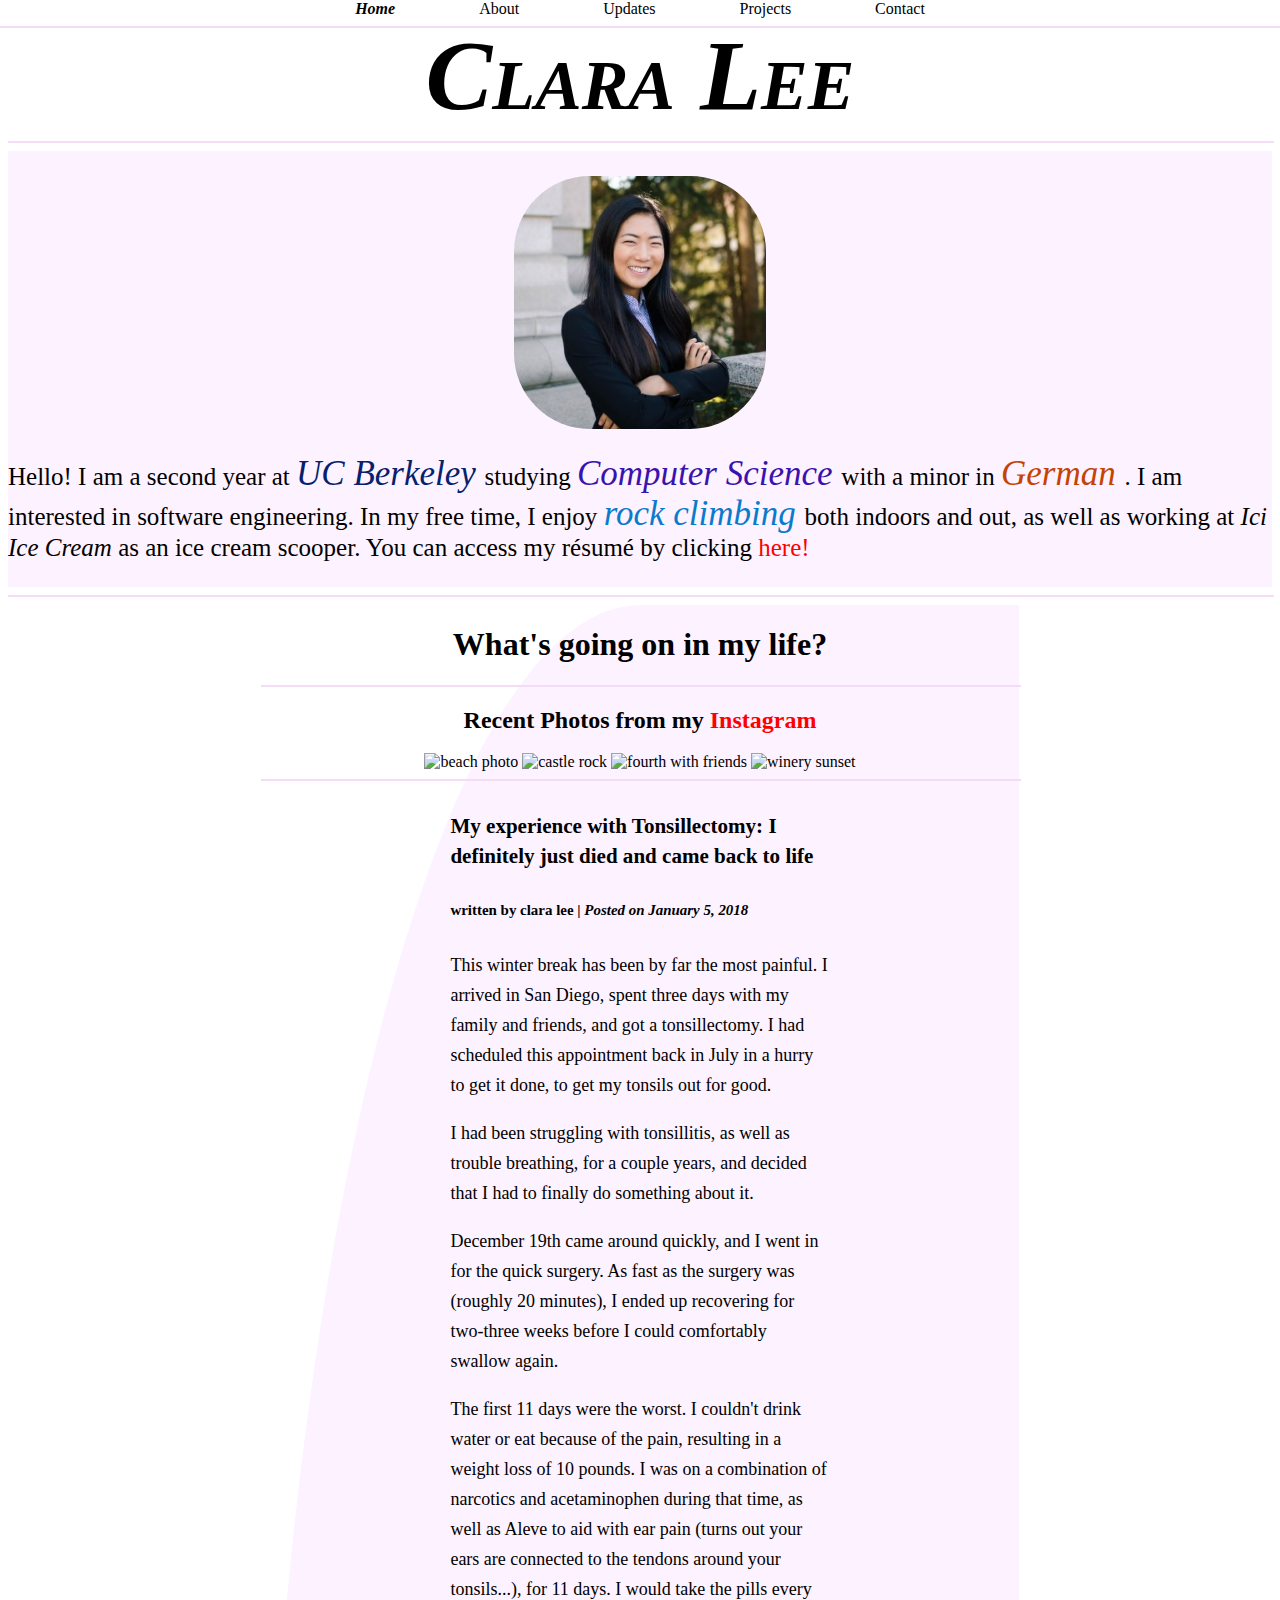
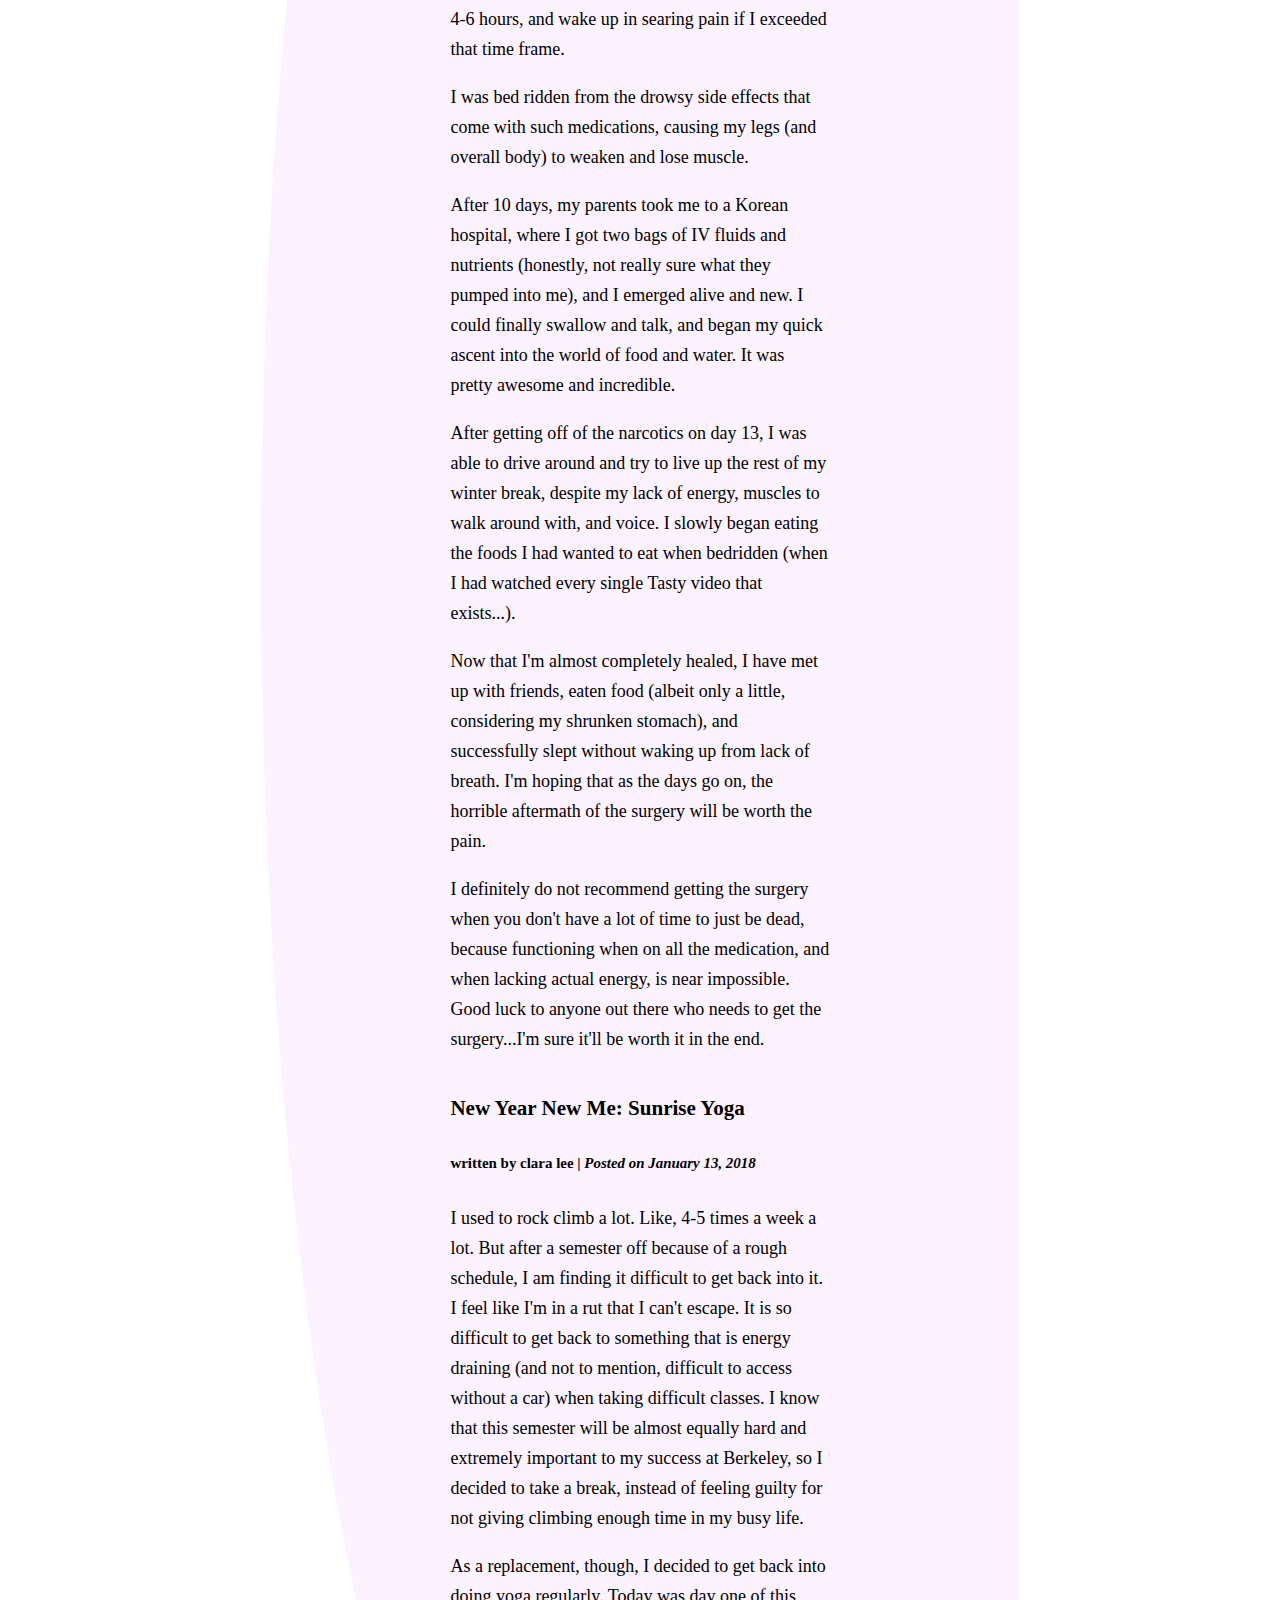
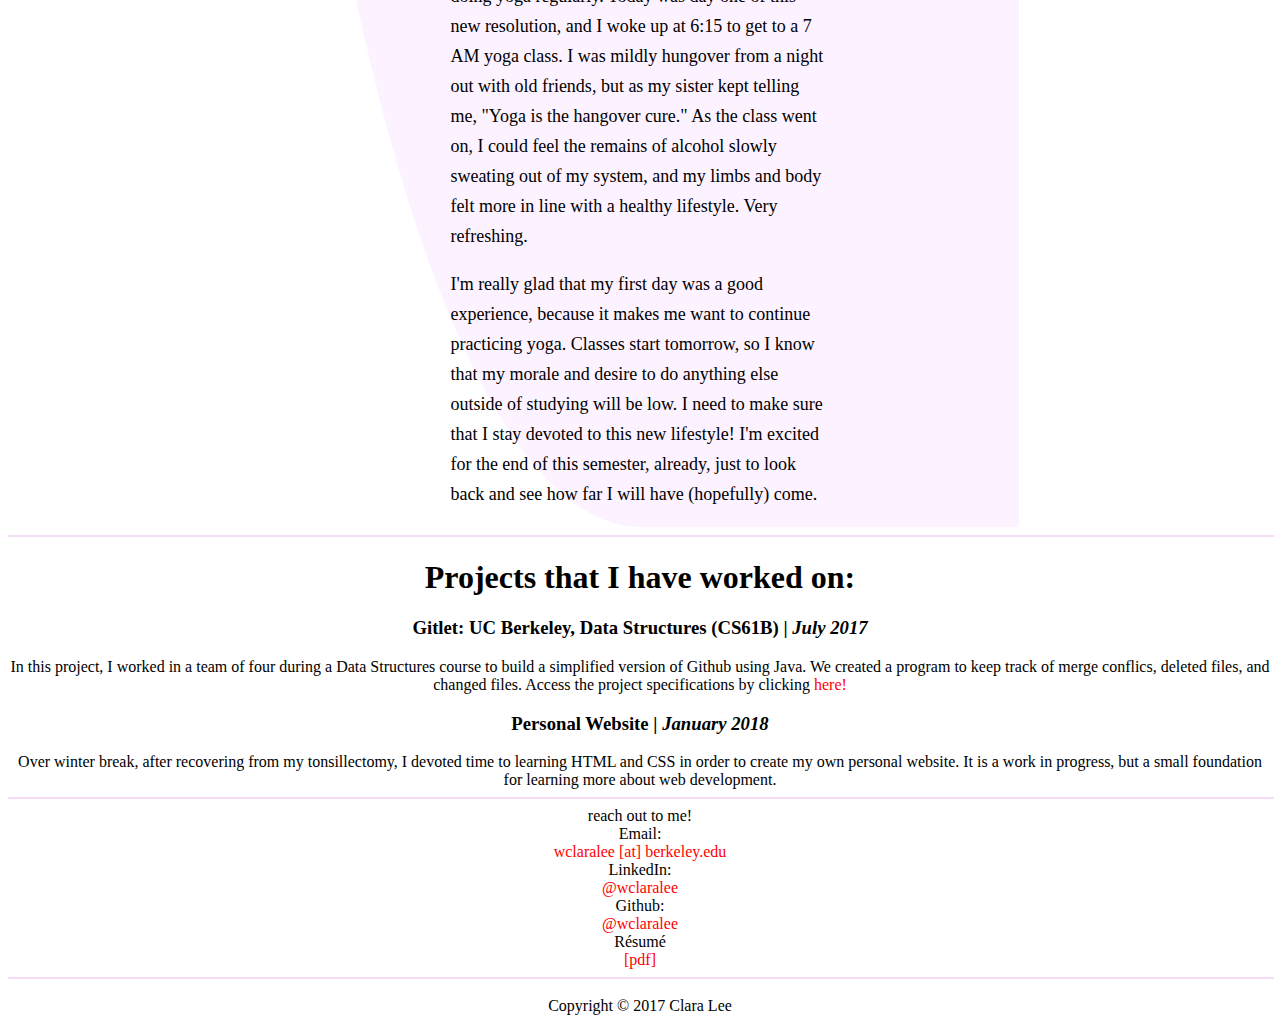
==== index.html @ 8a4df23f "yoga blog" ====
<!DOCTYPE html>
<html>
	<head>
		<title>clara?</title>
		<link rel ="stylesheet" type="text/css" href="styles.css"/>
	</head>	

	<body id="container">
			
			<div id="nav-tabs" class="nav-bar">
					<a class = "selected" href = "" >Home</a>
					<a href ="#about">About</a>
					<a href="#updates">Updates</a>
					<a href="#proj">Projects</a>
					<a href="#contact">Contact</a>
				<HR id="nav-align" WIDTH=100% color = #f4dcf7>
			</div>	
				

			

			<div id="header">
				<h1> Clara Lee </h1>
				
			</div>


			<HR width=100% color = #f4dcf7>

			
			<div id="content">

				<section id="about">
					<img src="img/headshot.jpg" id="headshot" width="170px" alt="headshot"/>

					<div id = "ab-txt">
						Hello! I am a second year at <em id="school"> UC Berkeley </em> studying <em id="major"> Computer Science </em> with a minor in <em id="german"> German </em>. I am interested in software engineering. In my free time, I enjoy <em id="rock-climb"> rock climbing </em> both indoors and out, as well as working at <i>Ici Ice Cream </i>as an ice cream scooper. You can access my r&eacute;sum&eacute; by clicking <a href="resume.pdf" id="resume" target="_blank">here!</a>
						
					</div>	

				</section>	
				<HR width=100% color = #f4dcf7>
				<section id="updates">
					<h1 id="title">
						What's going on in my life?
					</h1>
					<HR width=100% color = #f4dcf7>
					<div id="photos">
						<div id="photo_text">
							<h2>
								Recent Photos from my <a href="https://www.instagram.com/claritalalee/" id="ig_url">Instagram</a>
							</h2>
						</div>

						<img src="img/beach.png" class="indi_pics" alt="beach photo" />
						<img src="img/castle_self.jpg" class="indi_pics" alt="castle rock"/>
						<img src="img/fourth.png" class="indi_pics" alt="fourth with friends"/>
						
						<img src="img/winery.jpg" class="indi_pics" alt="winery sunset"/> 

					</div>
					<HR width=100% color = #f4dcf7>
					<div id="post-txt">

					<h3 id="head">My experience with Tonsillectomy: I definitely just died and came back to life</h3>
					<div id="post_info">
					<h5 id="author"> written by clara lee | <em id="date">Posted on January 5, 2018</em> </h5>
					</div>
					
					<p> This winter break has been by far the most painful. I arrived in San Diego, spent three days with my family and friends, and got a tonsillectomy. I had scheduled this appointment back in July in a hurry to get it done, to get my tonsils out for good. 
					</p>
					<p> I had been struggling with tonsillitis, as well as trouble breathing, for a couple years, and decided that I had to finally do something about it. 
					</p>
					<p> December 19th came around quickly, and I went in for the quick surgery. As fast as the surgery was (roughly 20 minutes), I ended up recovering for two-three weeks before I could comfortably swallow again. 
					</p>
					<p> The first 11 days were the worst. I couldn't drink water or eat because of the pain, resulting in a weight loss of 10 pounds. I was on a combination of narcotics and acetaminophen during that time, as well as Aleve to aid with ear pain (turns out your ears are connected to the tendons around your tonsils...), for 11 days. I would take the pills every 4-6 hours, and wake up in searing pain if I exceeded that time frame. 
					</p>
					<p> I was bed ridden from the drowsy side effects that come with such medications, causing my legs (and overall body) to weaken and lose muscle. </p>
					<p>After 10 days, my parents took me to a Korean hospital, where I got two bags of IV fluids and nutrients (honestly, not really sure what they pumped into me), and I emerged alive and new. I could finally swallow and talk, and began my quick ascent into the world of food and water. It was pretty awesome and incredible. 
					 </p>
					 <p> After getting off of the narcotics on day 13, I was able to drive around and try to live up the rest of my winter break, despite my lack of energy, muscles to walk around with, and voice. I slowly began eating the foods I had wanted to eat when bedridden (when I had watched every single Tasty video that exists...). 
					 </p>
					 <p> Now that I'm almost completely healed, I have met up with friends, eaten food (albeit only a little, considering my shrunken stomach), and successfully slept without waking up from lack of breath. I'm hoping that as the days go on, the horrible aftermath of the surgery will be worth the pain. 
					 </p>
					 <p> I definitely do not recommend getting the surgery when you don't have a lot of time to just be dead, because functioning when on all the medication, and when lacking actual energy, is near impossible. Good luck to anyone out there who needs to get the surgery...I'm sure it'll be worth it in the end.
					 </p> 
					</div>

					<div id="post-txt">

					<h3 id="head">New Year New Me: Sunrise Yoga</h3>
					<div id="post_info">
					<h5 id="author"> written by clara lee | <em id="date">Posted on January 13, 2018</em> </h5>
					</div>
					
					<p> I used to rock climb a lot. Like, 4-5 times a week a lot. But after a semester off because of a rough schedule, I am finding it difficult to get back into it. I feel like I'm in a rut that I can't escape. It is so difficult to get back to something that is energy draining (and not to mention, difficult to access without a car) when taking difficult classes. I know that this semester will be almost equally hard and extremely important to my success at Berkeley, so I decided to take a break, instead of feeling guilty for not giving climbing enough time in my busy life. </p>

					<p> As a replacement, though, I decided to get back into doing yoga regularly. Today was day one of this new resolution, and I woke up at 6:15 to  get to a 7 AM yoga class. I was mildly hungover from a night out with old friends, but as my sister kept telling me, "Yoga is the hangover cure." As the class went on, I could feel the remains of alcohol slowly sweating out of my system, and my limbs and body felt more in line with a healthy lifestyle. Very refreshing. </p>
					<p> I'm really glad that my first day was a good experience, because it makes me want to continue practicing yoga. Classes start tomorrow, so I know that my morale and desire to do anything else outside of studying will be low. I need to make sure that I stay devoted to this new lifestyle! I'm excited for the end of this semester, already, just to look back and see how far I will have (hopefully) come. </p>

					</div>
				</section>

				<HR width=100% color = #f4dcf7>

				<section id="proj">
					<h1 id="proj_title"> Projects that I have worked on:</h1>
					<div id="gitlet">
						<h3 class="proj_subtit"> Gitlet: UC Berkeley, Data Structures (CS61B) | <em id="date"> July 2017 </em></h3>
						<div id="proj_cont">
							<div id="git_txt">
								In this project, I worked in a team of four during a Data Structures course to build a simplified version of Github using Java. We created a program to keep track of merge conflics, deleted files, and changed files. Access the project specifications by clicking <a href="http://www.cs61bl.org/su17/materials/proj/proj2/proj2.html" id="git_link" target="_blank" >here!</a>
							</div>
						</div>
					</div>
					<div id="website">
						<h3 class="proj_subtit"> Personal Website | <em id="date"> January 2018 </em></h3>
						<div id="web_proj">
							Over winter break, after recovering from my tonsillectomy, I devoted time to learning HTML and CSS in order to create my own personal website. It is a work in progress, but a small foundation for learning more about web development. 
						</div>
					</div>
					
					
					
				</section>

			</div>
			<HR width=100% color = #f4dcf7>
			<section id="contact">
			<div id="contact-info">		
					<div id="main_contact"> reach out to me! </div>
					
					<div class="con_title"> Email: </div>
						<div class="con_det">
							<a href="mailto:wclaralee@berkeley.edu" target="_blank">wclaralee [at] berkeley.edu</a>
						</div>
					<div class="con_title"> LinkedIn: </div>
						<div class="con_det">
							<a href="https://www.linkedin.com/in/wclaralee/" target="_blank"> @wclaralee</a>
						</div>
					<div class="con_title"> Github: </div>
						<div class="con_det">
							<a href="https://github.com/wclaralee" target="_blank"> @wclaralee</a>
						</div>
					<div class="con_title"> R&eacute;sum&eacute;</div>
						<div class="con_det">
							<a href="resume.pdf" target="_blank">[pdf]</a>
						</div>


				
				
			</div>
		</section>
			<HR width=100% color = #f4dcf7>
			<div id="footer">
				Copyright &copy; 2017 Clara Lee
			</div>

		
	</body>
		
</html>
---- styles.css ----
body {
	text-align: center;
	background-color: white;
	font-family: Optima;
}

a {
	text-decoration: none;
	color: red;
}


/* /\/\/\/\/\ SLICES /\/\/\/\/\ */
.slices {
	width: 100;
	height: 100;
	border-top: solid 50px;
	border-right: solid 0px transparent;
}
 #slice-one {
 	border-top-color: #33639D;
	background: #f9f3ec;
 }
/* /\/\/\/\/\ NAVIGATION BAR /\/\/\/\/\ */
#nav-tabs a{
	float: center;
    color: black;
    text-align: center;
   	padding: 0px 40px;
  	word-wrap: normal;
  	display: inline-block;
}

.nav-bar {
	text-align: center;
	position: fixed;
	background-color: white;
	left: 0;
    top: 0;
    width: 100%;
}
#nav-tabs .selected {
	font-style: oblique;
	font-weight: bold;

}

#nav-tabs a:hover {
    background-color: white;
    color: #0363b7;
    transition: 0.5s;
}
#nav-align {
	float:left;
}

/* /\/\/\/\/\/\/\/\/\/\/\/\/\/\/\/\/\/\/\/\/\ */



/* /\/\/\/\/\/\ HEADER /\/\/\/\/\/\/\ */
#header h1 {
	margin: 0;
	font-size: 100px;
	font-variant: small-caps;
	font-style: italic;
}

#header {
	font-family: Optima;
	
	/*background-color: white;*/
	color: black;
	padding-top: 10px;
	padding-bottom: 0px;
	text-align: center;
} 
/* /\/\/\/\/\/\/\/\/\/\/\/\/\/\/\/\/\/\/\/\/\ */


/* /\/\/\/\/\/\/ ABOUT /\/\/\/\/\/\/\/\//\/\/\/\*/
#about{
	background-color: #fdf2ff;
	width: 100%;
	display: inline-block;
	/*border-bottom-right-radius: 0%;
	border-top-right-radius: 50%;*/
}
#headshot {
	width: 20%;
	display: inline-block;
	border-radius: 30%;
	vertical-align: middle;
	margin: 25px 50px;
	word-wrap: normal;
}

#ab-txt {
	font-size: 25px;
	display: inline-block;
	vertical-align: right;
	width: 100%;
	font-family: Optima;
	text-align: left;
	padding-top: 0px;
	padding-bottom: 25px;
}

#ab-txt em{
	font-size: 35px;
}

#school {
	color:#071f6d;
}

#major{
	color: #3913ad;
}
#german {
	color: #c44403;
}
#rock-climb{
	color: #0a7bcc;
}
/* /\/\/\/\/\/\/\/\/\/\/\/\/\/\/\/\/\/\/\/\/\/\/\*/


/* Most Recent Posts */
#updates {
	background-color: #fdf2ff;
	width: 60%;
	display: inline-block;
	border-bottom-left-radius: 50%;
	border-top-left-radius: 50%;

}
#castle {
	
	display: inline-block;
	border-radius: 20%;
	vertical-align: center;
	
	word-wrap: normal;
}
#post-txt {
	font-size: 18px;
	line-height: 30px;
	display: inline-block;
	vertical-align: middle;
	text-align: left;
	width: 50%;
	border-bottom-left-radius: 50%;
}
#post-txt h2 {
	margin-top: 30px;

	float: right;
	text-align: right;
	border-top-left-radius: 50%;
}
/* /\/\/\/\/\/\/\/\/\/\/\/\/\/\/\/\/\/\/\*/






/* /\/\/\/\/\ FOOTER /\/\/\/\/\/\*/

#footer {
	padding: 10px;
	clear: both;
}
#footer h4{
	text-align: center;

}
#footer h5 {
	text-align: right;
}

/* /\/\/\/\/\/\/\/\/\/\/\/\/\/\/\/\*/
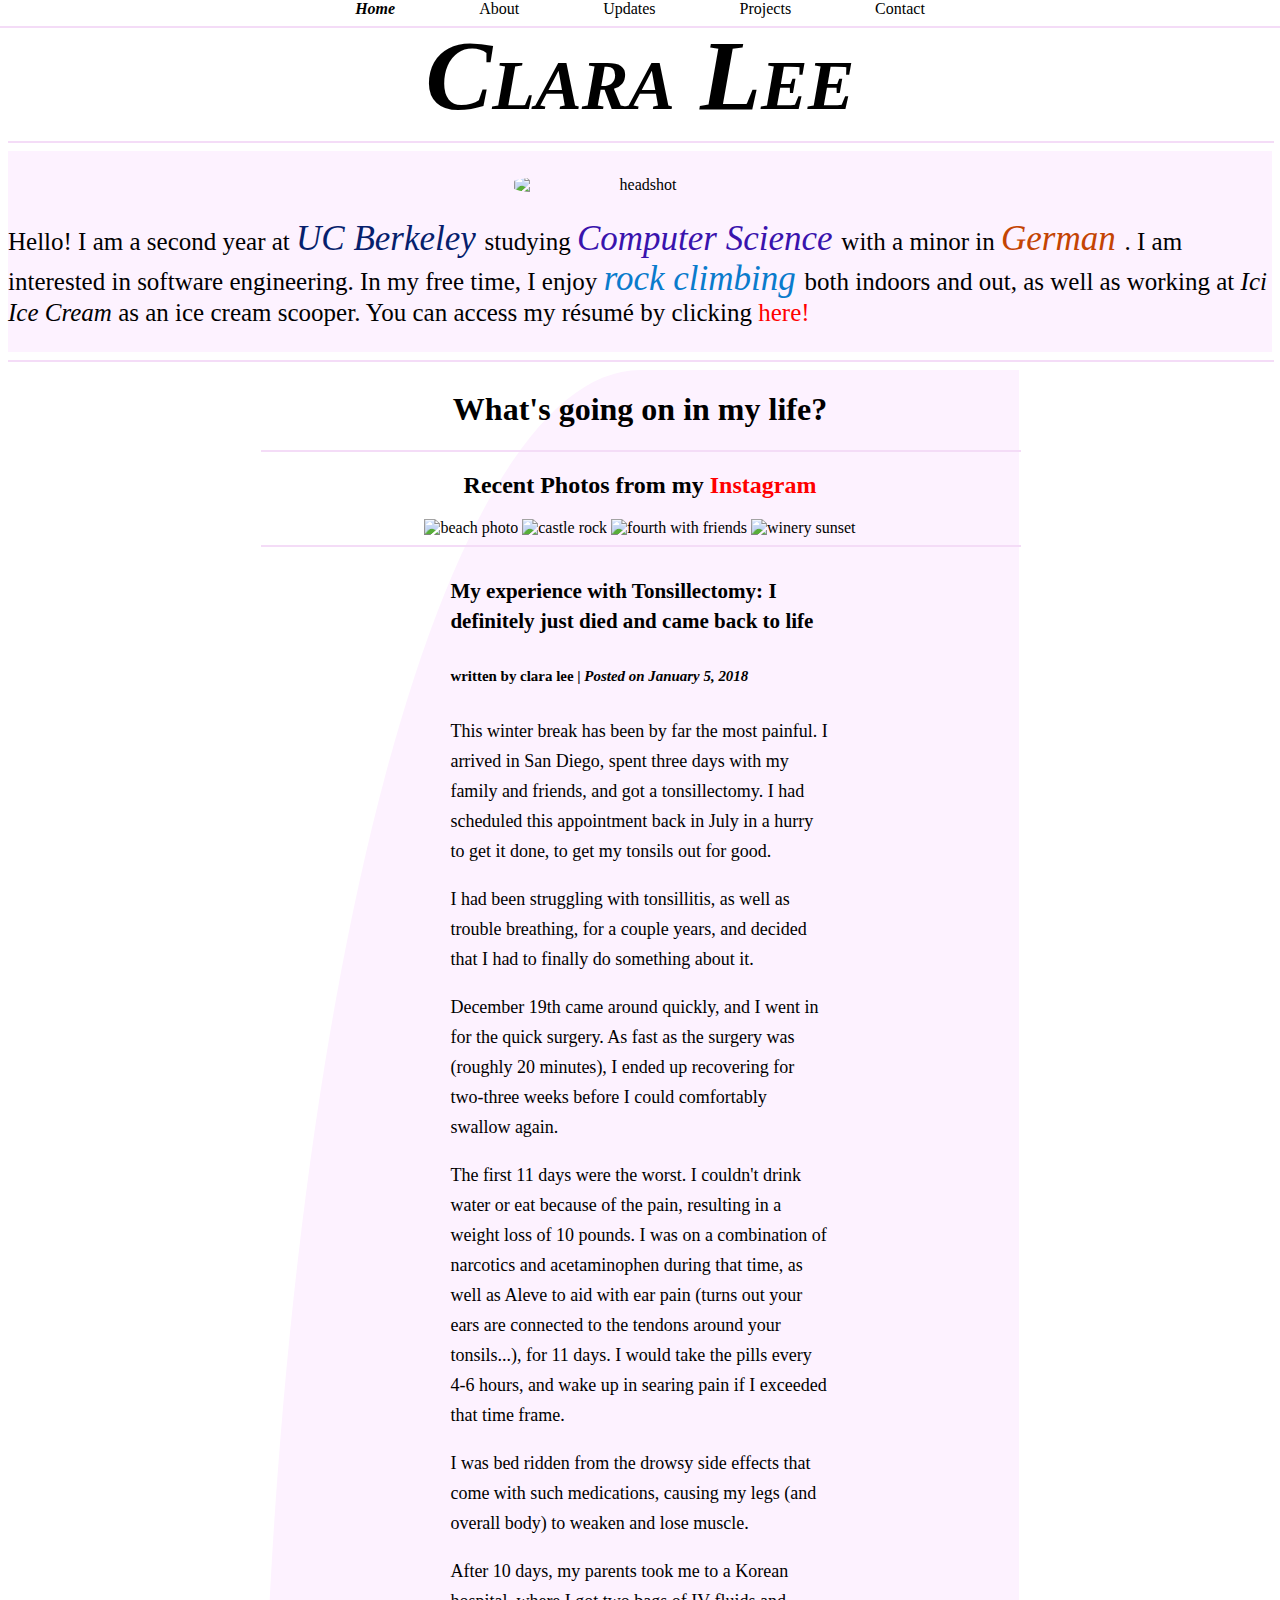
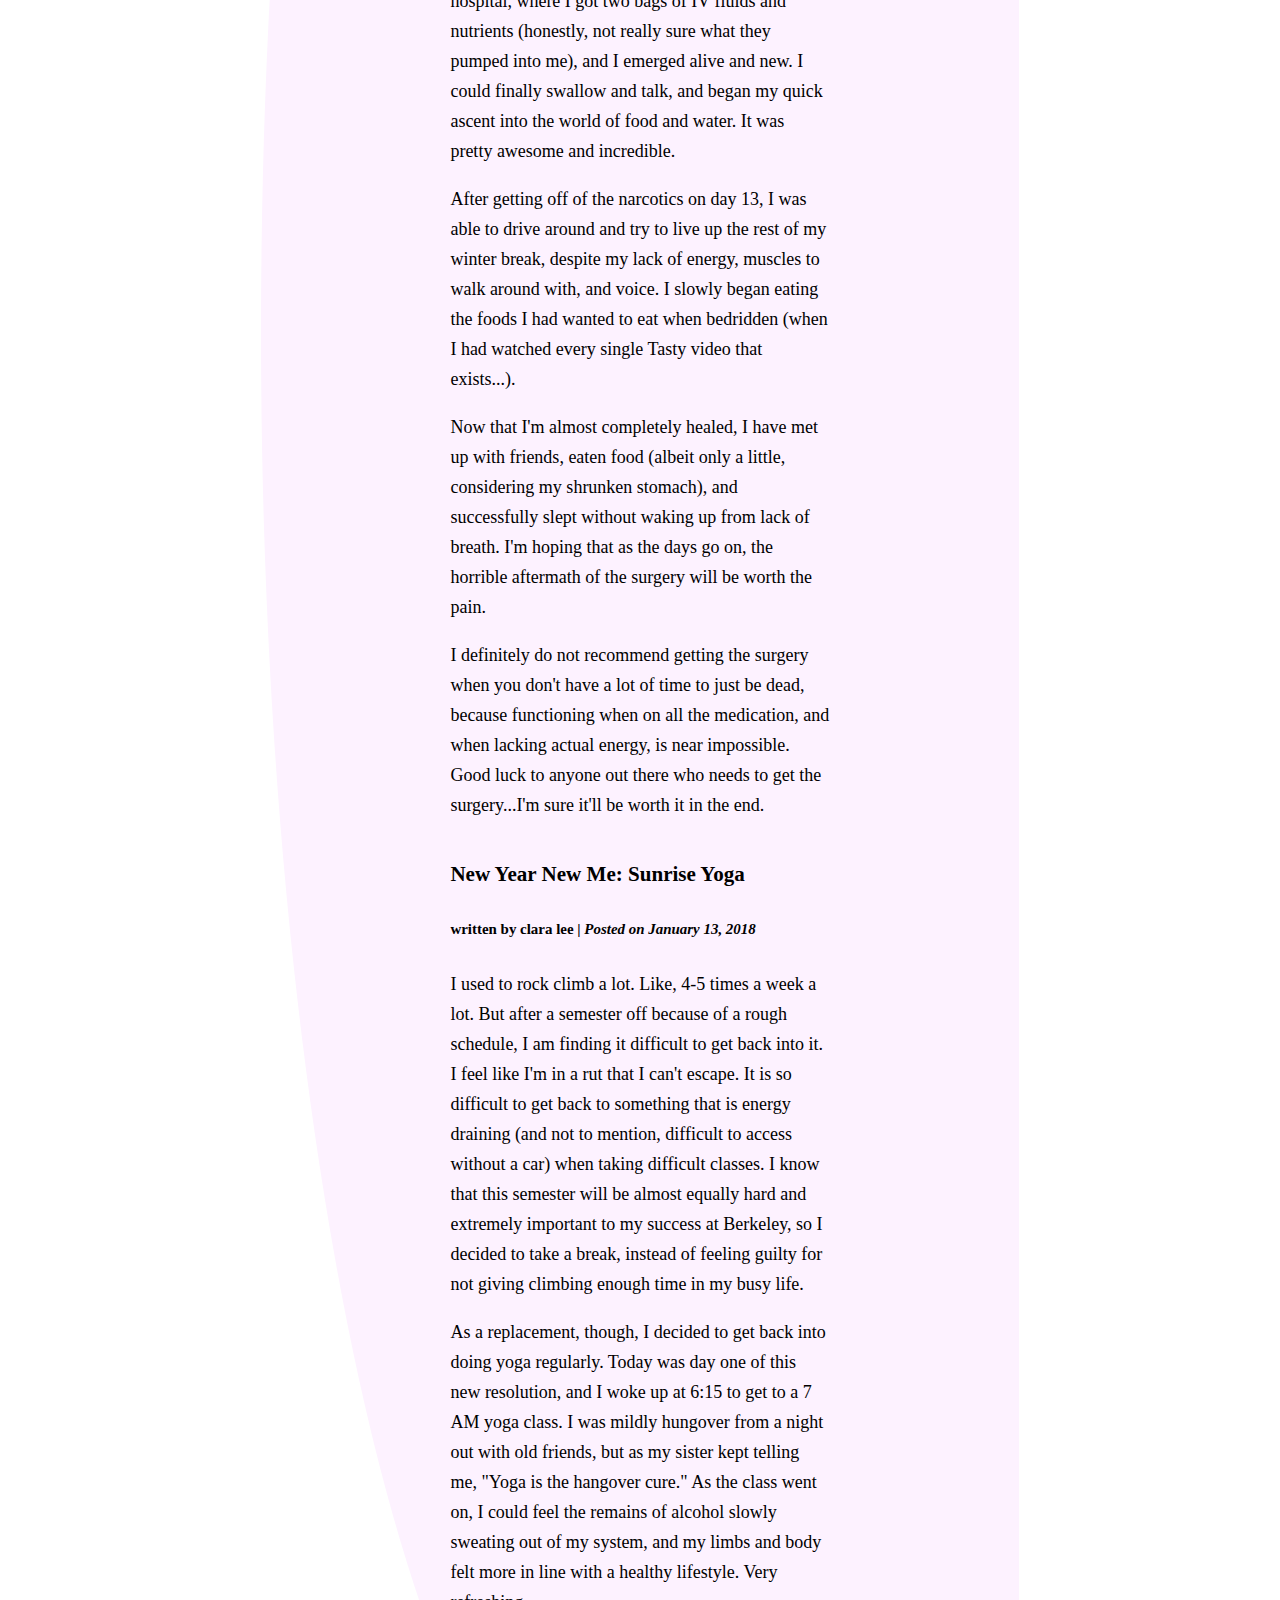
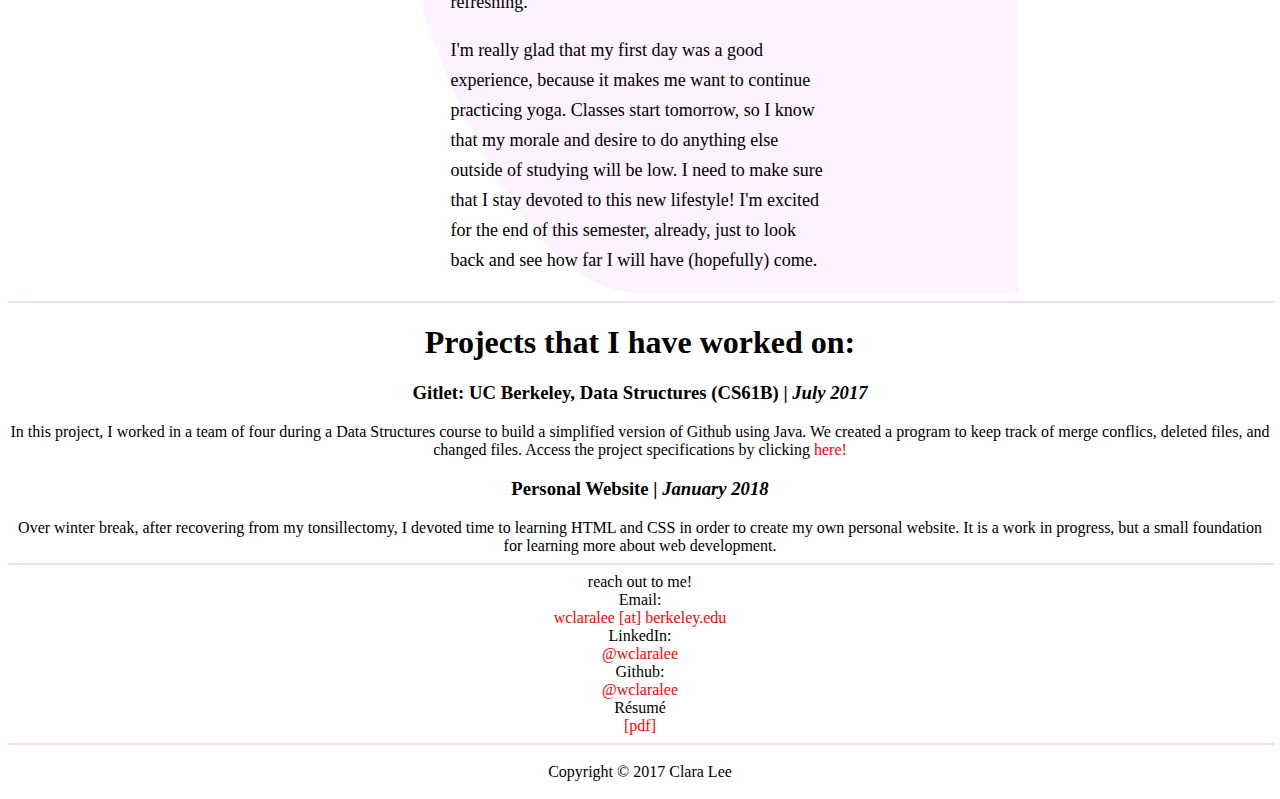
==== commit 994f580e: "new photo" ====
--- a/index.html
+++ b/index.html
@@ -31,7 +31,7 @@
 			<div id="content">
 
 				<section id="about">
-					<img src="img/headshot.jpg" id="headshot" width="170px" alt="headshot"/>
+					<img src="img/new_hs.png" id="headshot" width="170px" alt="headshot"/>
 
 					<div id = "ab-txt">
 						Hello! I am a second year at <em id="school"> UC Berkeley </em> studying <em id="major"> Computer Science </em> with a minor in <em id="german"> German </em>. I am interested in software engineering. In my free time, I enjoy <em id="rock-climb"> rock climbing </em> both indoors and out, as well as working at <i>Ici Ice Cream </i>as an ice cream scooper. You can access my r&eacute;sum&eacute; by clicking <a href="resume.pdf" id="resume" target="_blank">here!</a>
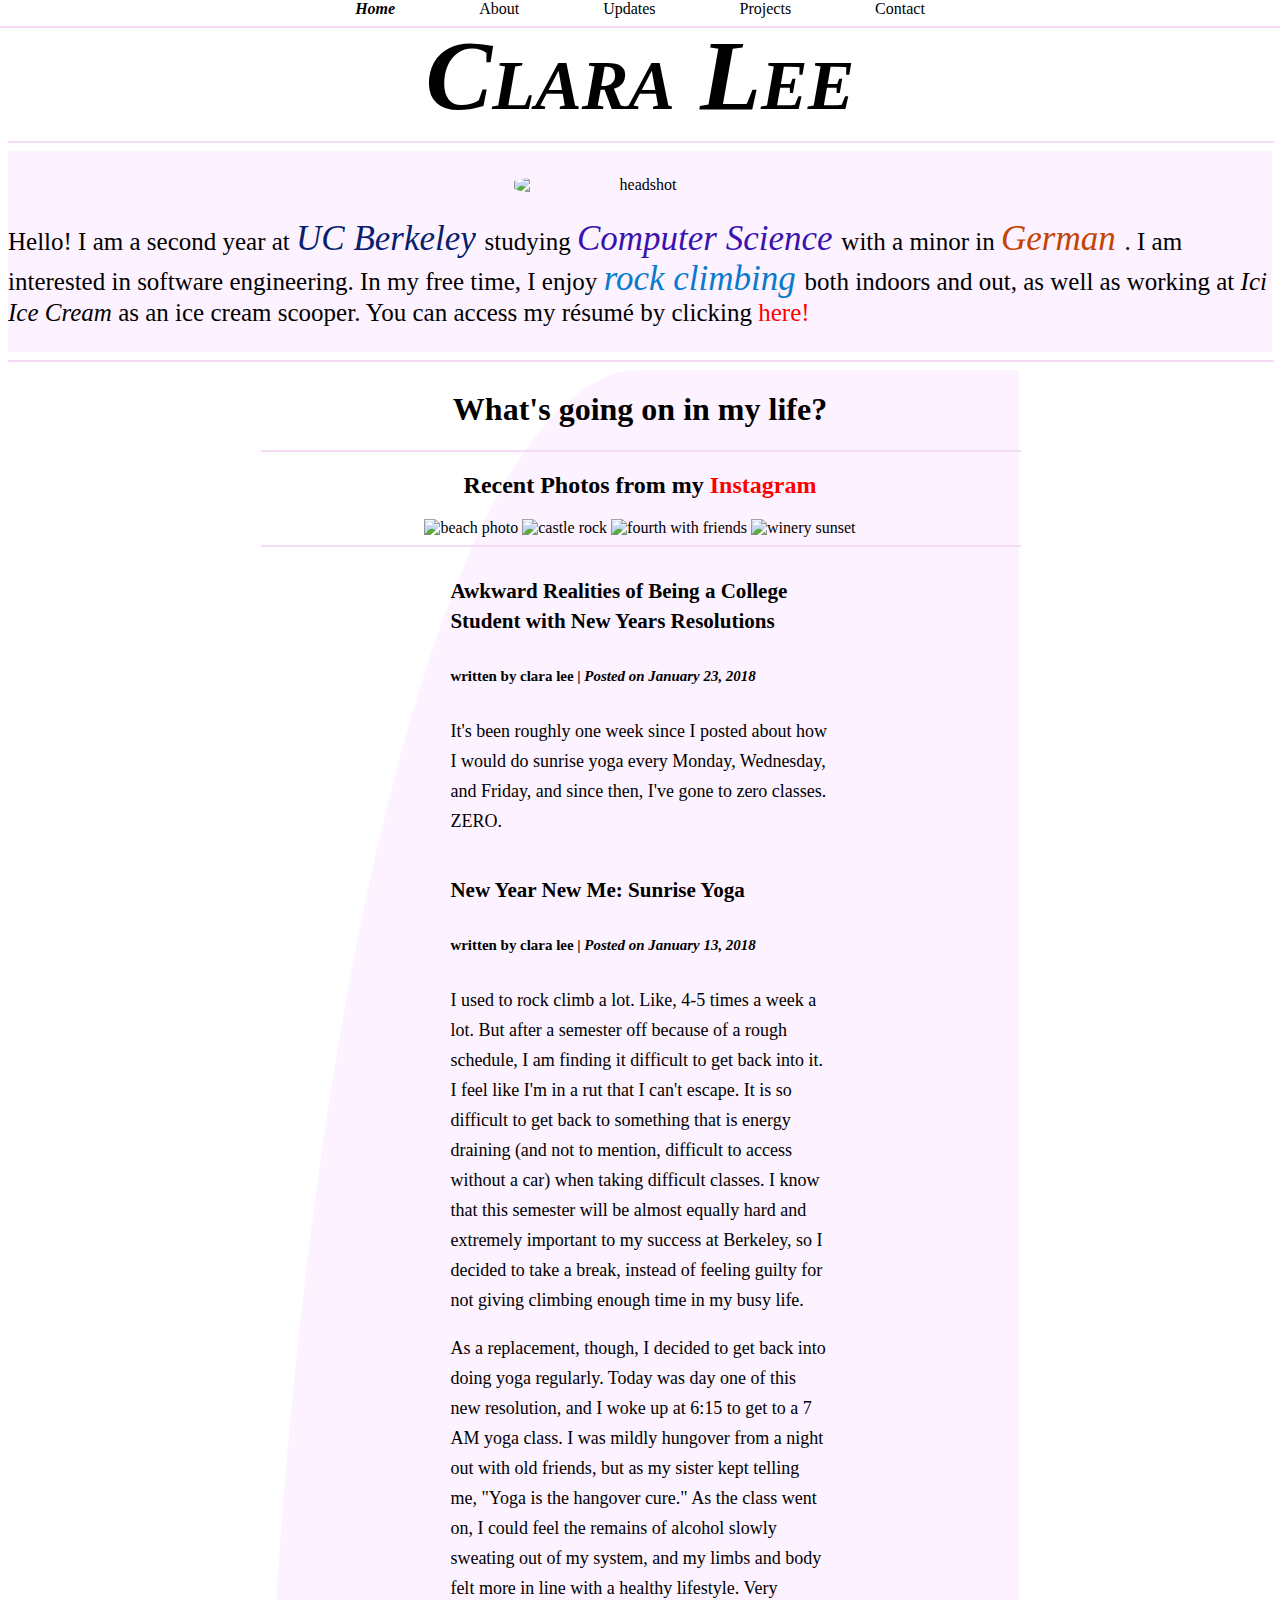
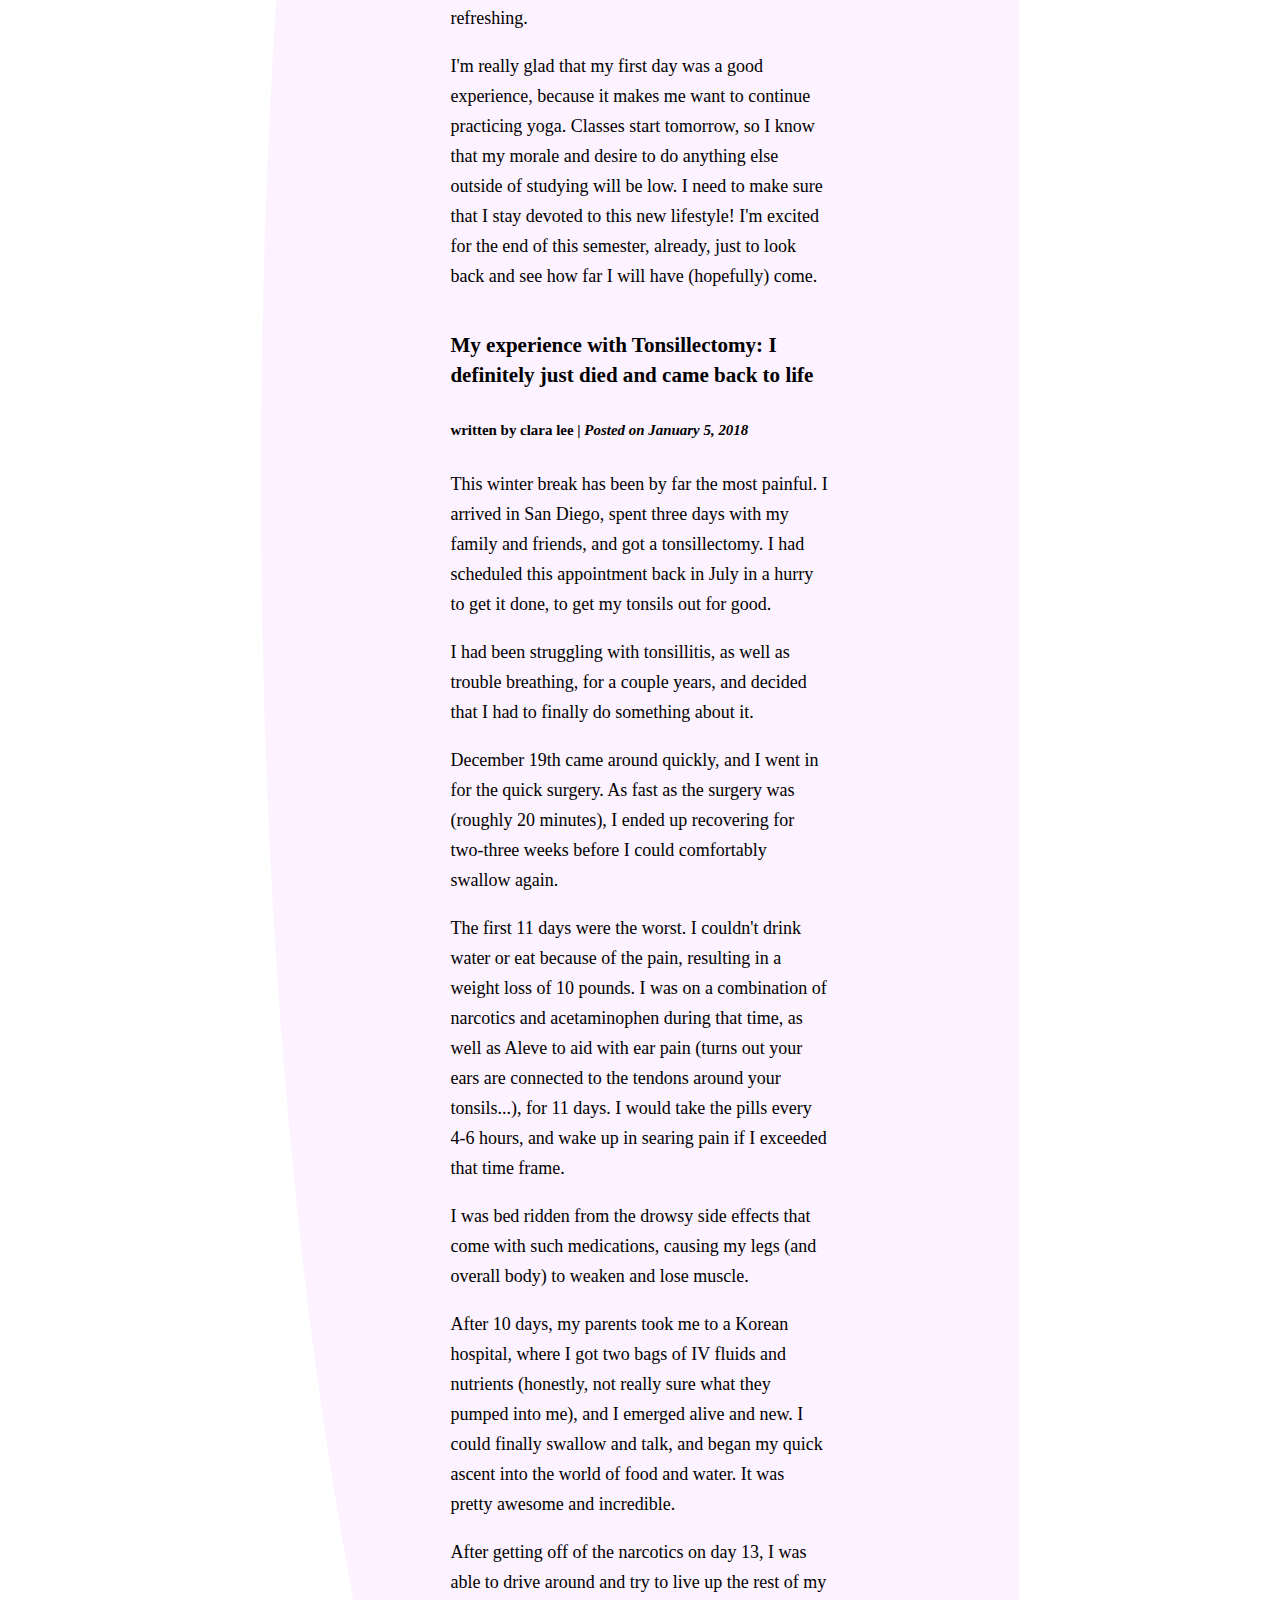
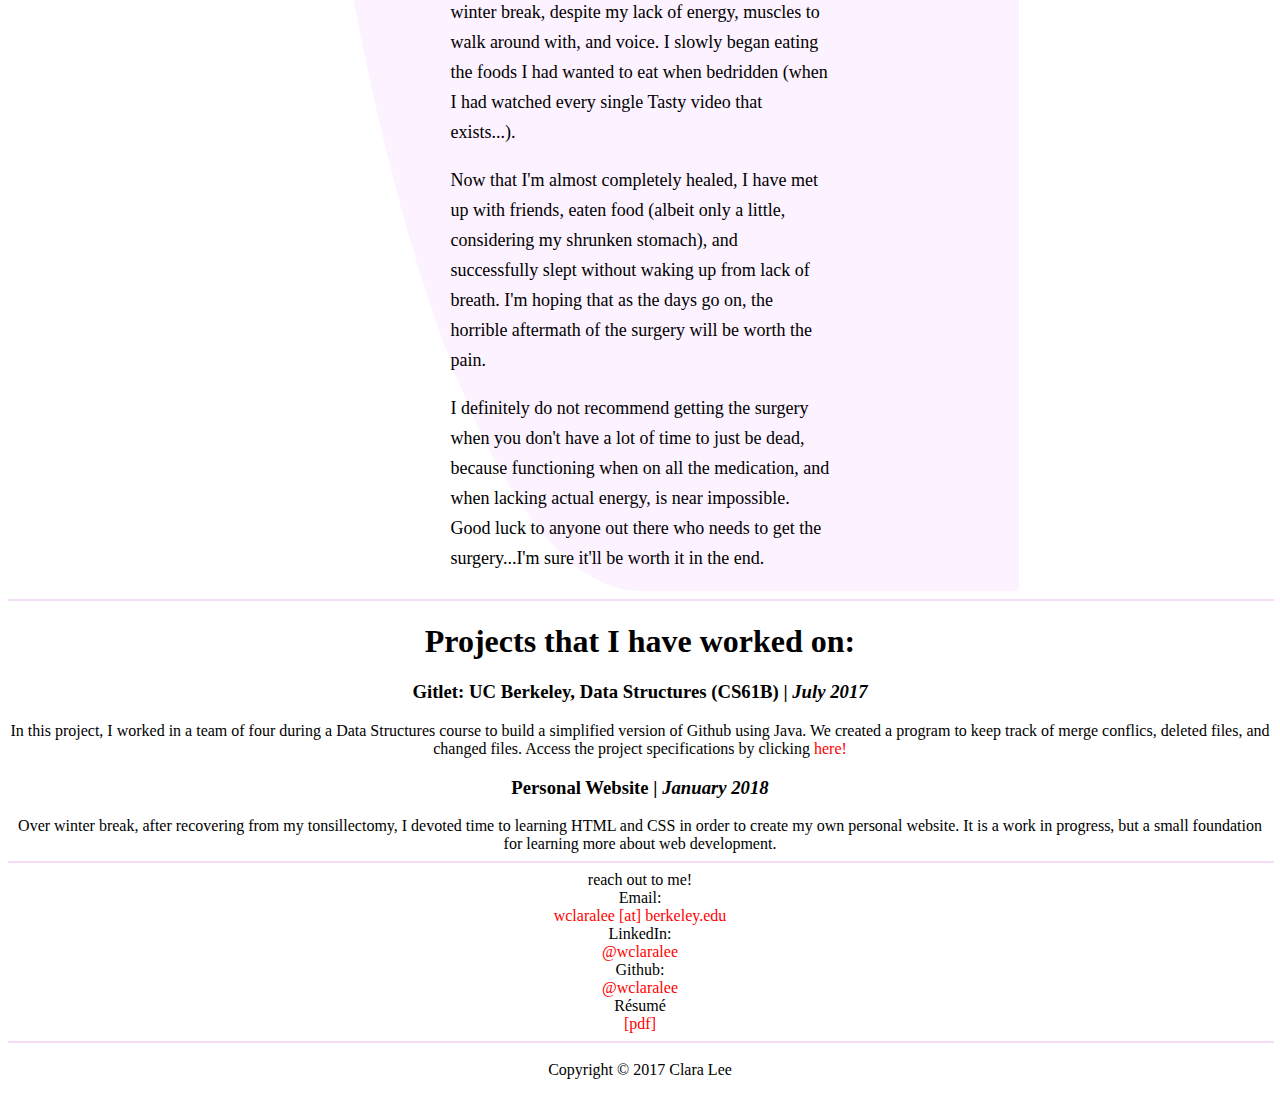
==== commit ad1aec85: "resume updated again" ====
--- a/index.html
+++ b/index.html
@@ -31,7 +31,7 @@
 			<div id="content">
 
 				<section id="about">
-					<img src="img/new_hs.png" id="headshot" width="170px" alt="headshot"/>
+					<img src="img/new_hs.JPG" id="headshot" width="170px" alt="headshot"/>
 
 					<div id = "ab-txt">
 						Hello! I am a second year at <em id="school"> UC Berkeley </em> studying <em id="major"> Computer Science </em> with a minor in <em id="german"> German </em>. I am interested in software engineering. In my free time, I enjoy <em id="rock-climb"> rock climbing </em> both indoors and out, as well as working at <i>Ici Ice Cream </i>as an ice cream scooper. You can access my r&eacute;sum&eacute; by clicking <a href="resume.pdf" id="resume" target="_blank">here!</a>
@@ -60,6 +60,33 @@
 
 					</div>
 					<HR width=100% color = #f4dcf7>
+					
+					<div id="post-txt">
+
+					<h3 id="head">Awkward Realities of Being a College Student with New Years Resolutions</h3>
+					<div id="post_info">
+					<h5 id="author"> written by clara lee | <em id="date">Posted on January 23, 2018</em> </h5>
+					</div>
+					
+					<p> It's been roughly one week since I posted about how I would do sunrise yoga every Monday, Wednesday, and Friday, and since then, I've gone to zero classes. ZERO. 
+
+					</div>
+					
+					<div id="post-txt">
+
+					<h3 id="head">New Year New Me: Sunrise Yoga</h3>
+					<div id="post_info">
+					<h5 id="author"> written by clara lee | <em id="date">Posted on January 13, 2018</em> </h5>
+					</div>
+					
+					<p> I used to rock climb a lot. Like, 4-5 times a week a lot. But after a semester off because of a rough schedule, I am finding it difficult to get back into it. I feel like I'm in a rut that I can't escape. It is so difficult to get back to something that is energy draining (and not to mention, difficult to access without a car) when taking difficult classes. I know that this semester will be almost equally hard and extremely important to my success at Berkeley, so I decided to take a break, instead of feeling guilty for not giving climbing enough time in my busy life. </p>
+
+					<p> As a replacement, though, I decided to get back into doing yoga regularly. Today was day one of this new resolution, and I woke up at 6:15 to  get to a 7 AM yoga class. I was mildly hungover from a night out with old friends, but as my sister kept telling me, "Yoga is the hangover cure." As the class went on, I could feel the remains of alcohol slowly sweating out of my system, and my limbs and body felt more in line with a healthy lifestyle. Very refreshing. </p>
+					<p> I'm really glad that my first day was a good experience, because it makes me want to continue practicing yoga. Classes start tomorrow, so I know that my morale and desire to do anything else outside of studying will be low. I need to make sure that I stay devoted to this new lifestyle! I'm excited for the end of this semester, already, just to look back and see how far I will have (hopefully) come. </p>
+
+					</div>
+
+
 					<div id="post-txt">
 
 					<h3 id="head">My experience with Tonsillectomy: I definitely just died and came back to life</h3>
@@ -84,20 +111,6 @@
 					 </p>
 					 <p> I definitely do not recommend getting the surgery when you don't have a lot of time to just be dead, because functioning when on all the medication, and when lacking actual energy, is near impossible. Good luck to anyone out there who needs to get the surgery...I'm sure it'll be worth it in the end.
 					 </p> 
-					</div>
-
-					<div id="post-txt">
-
-					<h3 id="head">New Year New Me: Sunrise Yoga</h3>
-					<div id="post_info">
-					<h5 id="author"> written by clara lee | <em id="date">Posted on January 13, 2018</em> </h5>
-					</div>
-					
-					<p> I used to rock climb a lot. Like, 4-5 times a week a lot. But after a semester off because of a rough schedule, I am finding it difficult to get back into it. I feel like I'm in a rut that I can't escape. It is so difficult to get back to something that is energy draining (and not to mention, difficult to access without a car) when taking difficult classes. I know that this semester will be almost equally hard and extremely important to my success at Berkeley, so I decided to take a break, instead of feeling guilty for not giving climbing enough time in my busy life. </p>
-
-					<p> As a replacement, though, I decided to get back into doing yoga regularly. Today was day one of this new resolution, and I woke up at 6:15 to  get to a 7 AM yoga class. I was mildly hungover from a night out with old friends, but as my sister kept telling me, "Yoga is the hangover cure." As the class went on, I could feel the remains of alcohol slowly sweating out of my system, and my limbs and body felt more in line with a healthy lifestyle. Very refreshing. </p>
-					<p> I'm really glad that my first day was a good experience, because it makes me want to continue practicing yoga. Classes start tomorrow, so I know that my morale and desire to do anything else outside of studying will be low. I need to make sure that I stay devoted to this new lifestyle! I'm excited for the end of this semester, already, just to look back and see how far I will have (hopefully) come. </p>
-
 					</div>
 				</section>
 
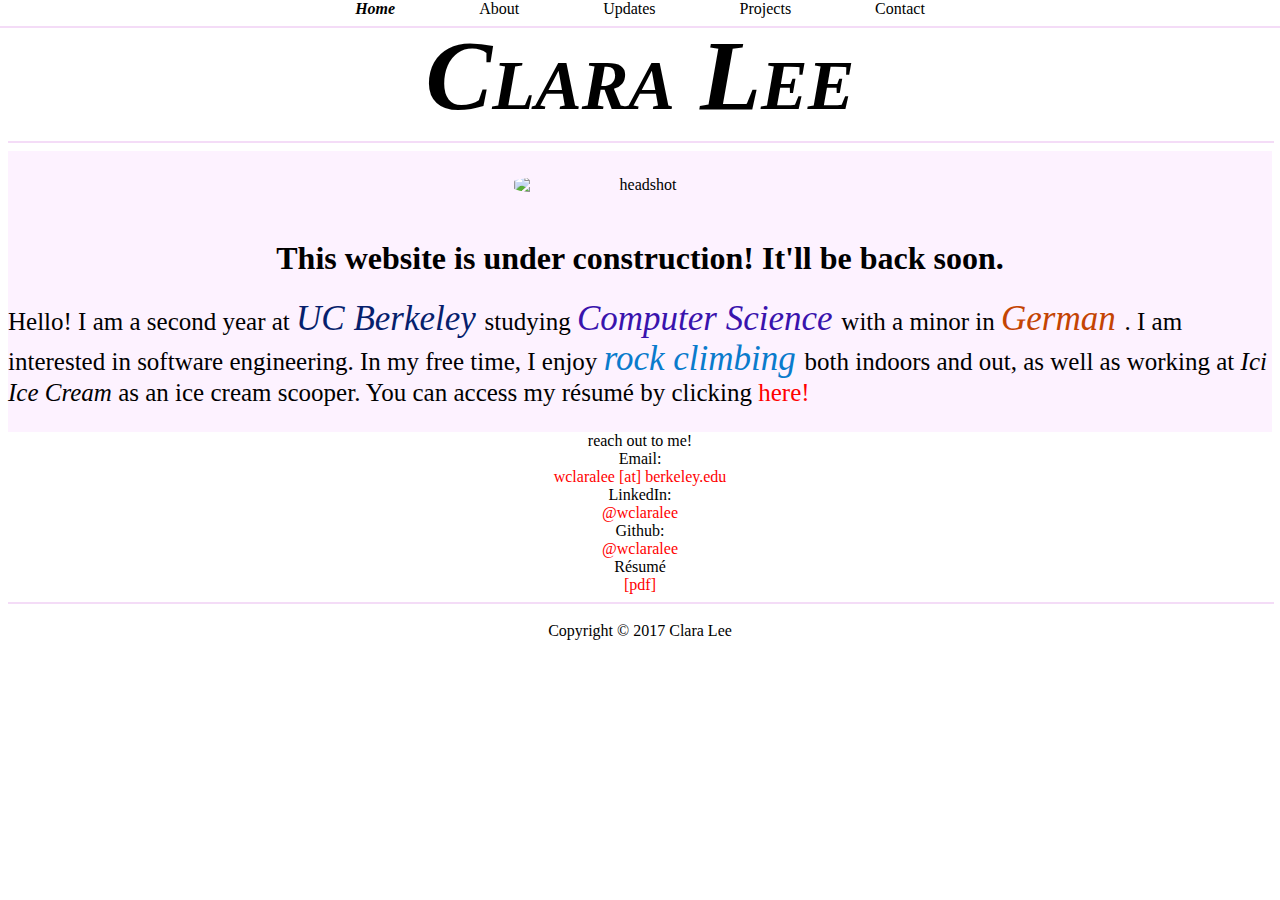
==== commit efb171be: "construction" ====
--- a/index.html
+++ b/index.html
@@ -32,14 +32,17 @@
 
 				<section id="about">
 					<img src="img/new_hs.JPG" id="headshot" width="170px" alt="headshot"/>
-
+					<div id="under_const">
+						<h1>This website is under construction! It'll be back soon. </h1>
+					</div>
 					<div id = "ab-txt">
 						Hello! I am a second year at <em id="school"> UC Berkeley </em> studying <em id="major"> Computer Science </em> with a minor in <em id="german"> German </em>. I am interested in software engineering. In my free time, I enjoy <em id="rock-climb"> rock climbing </em> both indoors and out, as well as working at <i>Ici Ice Cream </i>as an ice cream scooper. You can access my r&eacute;sum&eacute; by clicking <a href="resume.pdf" id="resume" target="_blank">here!</a>
 						
 					</div>	
+					
 
 				</section>	
-				<HR width=100% color = #f4dcf7>
+				<!-- <HR width=100% color = #f4dcf7>
 				<section id="updates">
 					<h1 id="title">
 						What's going on in my life?
@@ -68,7 +71,10 @@
 					<h5 id="author"> written by clara lee | <em id="date">Posted on January 23, 2018</em> </h5>
 					</div>
 					
-					<p> It's been roughly one week since I posted about how I would do sunrise yoga every Monday, Wednesday, and Friday, and since then, I've gone to zero classes. ZERO. 
+					<p> It's been roughly one week since I posted about how I would do sunrise yoga every Monday, Wednesday, and Friday, and since then, I've gone to zero classes. ZERO. Here's the reality of things when classes start: your energy level is just so much lower than you would expect. I had planned everything in my schedule down to the hour, but hadn't planned for the lack of energy. I also hadn't planned for the fact that nobody sleeps at 10 PM. 
+					</p>
+					<p> So it's week two, and all I've done is try my hardest to at least go to bed before midnight, and to wake up before 7. So far, it's five for seven. I'm just hoping that this is just temporary because of the necessity for myself to get settled into class life and studying and working again. I'll try to keep vlogging and editing my vlogs though! </p>
+					
 
 					</div>
 					
@@ -89,7 +95,7 @@
 
 					<div id="post-txt">
 
-					<h3 id="head">My experience with Tonsillectomy: I definitely just died and came back to life</h3>
+					<h3 id="head">My experience with Tonsillectomy</h3>
 					<div id="post_info">
 					<h5 id="author"> written by clara lee | <em id="date">Posted on January 5, 2018</em> </h5>
 					</div>
@@ -111,6 +117,7 @@
 					 </p>
 					 <p> I definitely do not recommend getting the surgery when you don't have a lot of time to just be dead, because functioning when on all the medication, and when lacking actual energy, is near impossible. Good luck to anyone out there who needs to get the surgery...I'm sure it'll be worth it in the end.
 					 </p> 
+					 <p> Edit January 31: I talked to my friend who got his tonsils removed, and turns out that he could eat and speak by day two of recovery...Maybe my body is just strangely weak at recovering. Huh. 
 					</div>
 				</section>
 
@@ -139,7 +146,7 @@
 
 			</div>
 			<HR width=100% color = #f4dcf7>
-			<section id="contact">
+			<section id="contact"> -->
 			<div id="contact-info">		
 					<div id="main_contact"> reach out to me! </div>
 					
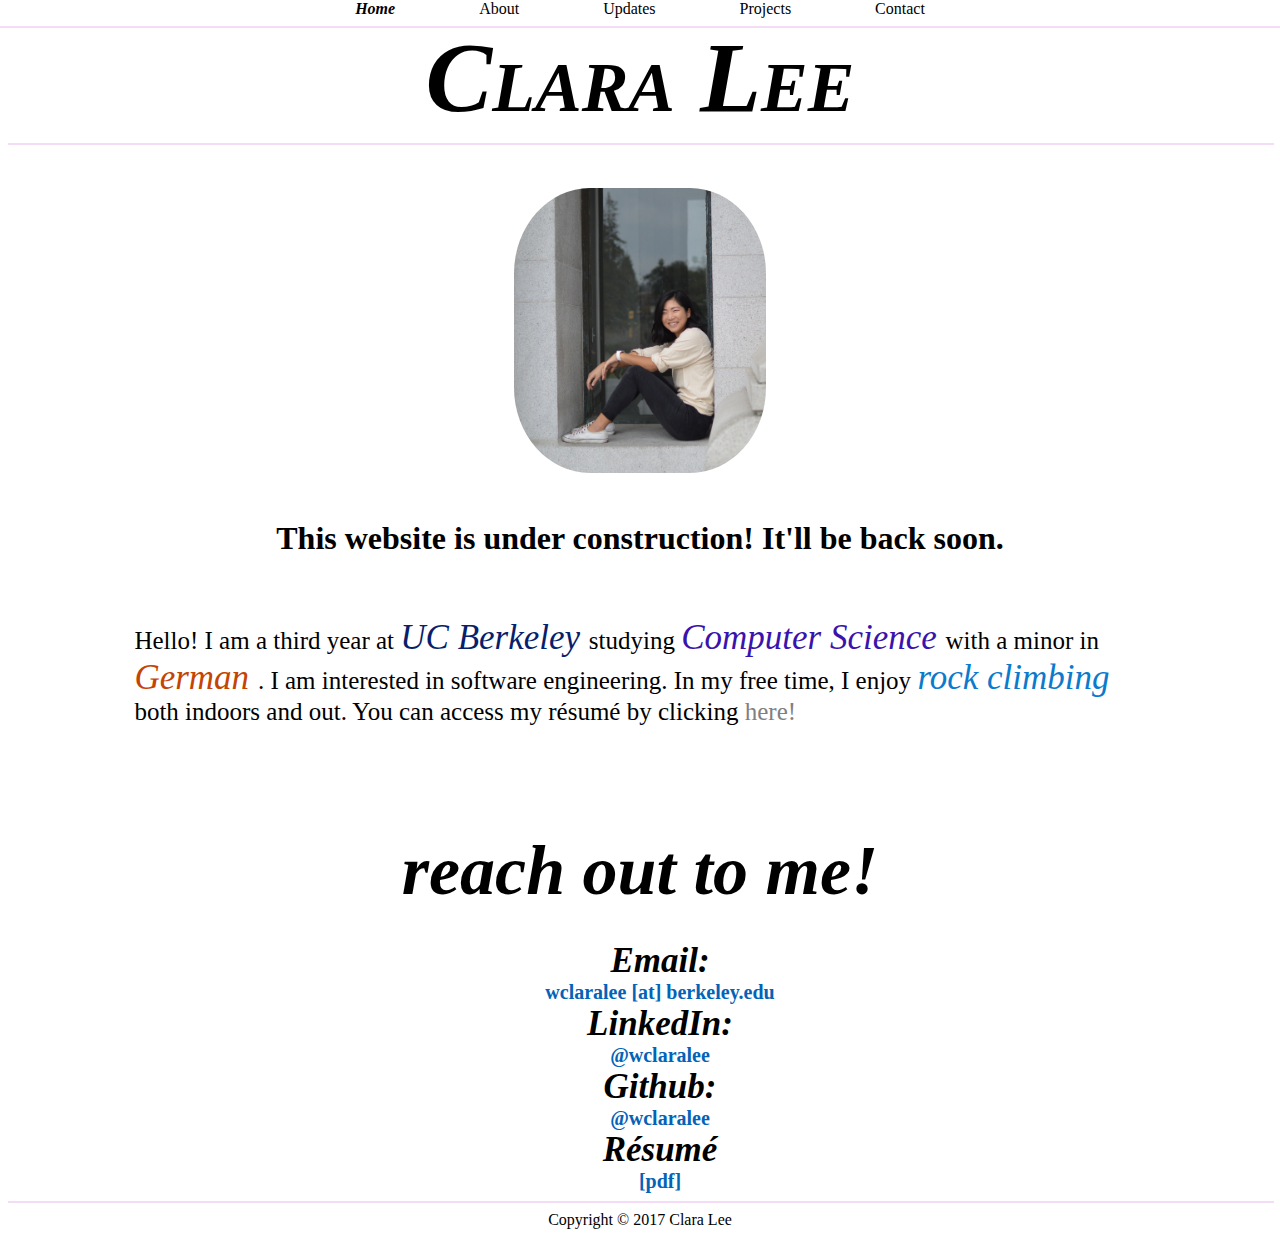
==== commit c485febf: "updated files" ====
--- a/index.html
+++ b/index.html
@@ -36,7 +36,7 @@
 						<h1>This website is under construction! It'll be back soon. </h1>
 					</div>
 					<div id = "ab-txt">
-						Hello! I am a second year at <em id="school"> UC Berkeley </em> studying <em id="major"> Computer Science </em> with a minor in <em id="german"> German </em>. I am interested in software engineering. In my free time, I enjoy <em id="rock-climb"> rock climbing </em> both indoors and out, as well as working at <i>Ici Ice Cream </i>as an ice cream scooper. You can access my r&eacute;sum&eacute; by clicking <a href="resume.pdf" id="resume" target="_blank">here!</a>
+						Hello! I am a third year at <em id="school"> UC Berkeley </em> studying <em id="major"> Computer Science </em> with a minor in <em id="german"> German </em>. I am interested in software engineering. In my free time, I enjoy <em id="rock-climb"> rock climbing </em> both indoors and out. You can access my r&eacute;sum&eacute; by clicking <a href="resume.pdf" id="resume" target="_blank">here!</a>
 						
 					</div>	
 					
--- a/styles.css
+++ b/styles.css
@@ -8,6 +8,7 @@
 	text-decoration: none;
 	color: red;
 }
+
 
 
 /* /\/\/\/\/\ SLICES /\/\/\/\/\ */
@@ -52,6 +53,7 @@
 }
 #nav-align {
 	float:left;
+	margin-bottom: 0px;
 }
 
 /* /\/\/\/\/\/\/\/\/\/\/\/\/\/\/\/\/\/\/\/\/\ */
@@ -74,15 +76,17 @@
 	padding-top: 10px;
 	padding-bottom: 0px;
 	text-align: center;
+	margin-top: 10px;
 } 
 /* /\/\/\/\/\/\/\/\/\/\/\/\/\/\/\/\/\/\/\/\/\ */
 
 
 /* /\/\/\/\/\/\/ ABOUT /\/\/\/\/\/\/\/\//\/\/\/\*/
 #about{
-	background-color: #fdf2ff;
+	
 	width: 100%;
 	display: inline-block;
+	margin-top: 10px;
 	/*border-bottom-right-radius: 0%;
 	border-top-right-radius: 50%;*/
 }
@@ -99,13 +103,21 @@
 	font-size: 25px;
 	display: inline-block;
 	vertical-align: right;
-	width: 100%;
+	width: 80%;
 	font-family: Optima;
 	text-align: left;
 	padding-top: 0px;
 	padding-bottom: 25px;
-}
-
+	margin: 40px;
+}
+#resume{
+	color: gray;
+}
+#resume:hover{
+	
+    color: #0363b7;
+    transition: 0.5s;
+}
 #ab-txt em{
 	font-size: 35px;
 }
@@ -125,23 +137,76 @@
 }
 /* /\/\/\/\/\/\/\/\/\/\/\/\/\/\/\/\/\/\/\/\/\/\/\*/
 
+/*Pictures*/
+#photos {
+	display: inline-block;
+	vertical-align: center;
+	margin: 15px;
+}
+
+.indi_pics {
+	width: 18%;
+	display: inline;
+	word-wrap: normal;
+	border-color: black;
+	border-width: 20px;
+
+
+}
+#photo_text h2{
+	margin-top: 15px;
+	margin-bottom: 30px;
+	margin-right: 100px;
+	float: center;
+	text-align: center;
+	font-style: italic;
+}
+/* /\/\/\/\/\/\ */
 
 /* Most Recent Posts */
 #updates {
-	background-color: #fdf2ff;
-	width: 60%;
-	display: inline-block;
-	border-bottom-left-radius: 50%;
-	border-top-left-radius: 50%;
-
-}
-#castle {
-	
-	display: inline-block;
-	border-radius: 20%;
+	
+	width: 100%;
+	display: inline-block;
+	margin-top: 10px;
+	
+
+}
+#ig_url:hover{
+	color: #0363b7;
+    transition: 0.5s;
+}
+#ig_url{
+	color: gray;
+}
+#head h3{
+	text-align: center;
 	vertical-align: center;
-	
-	word-wrap: normal;
+}
+#author{
+	font-style: italic;
+	margin-top: 0px;
+}
+#date {
+	font-variant: small-caps;
+	margin-bottom: 10px;
+	font-size: 15px;
+	font-style: normal;
+	color: gray;
+}
+#post_info{
+	padding: 0px;
+	margin-top: 10px;
+	margin-bottom: 10px;
+}
+#title{
+	margin-top: 15px;
+	margin-bottom: 30px;
+	margin-right: 100px;
+	float: center;
+	text-align: center;
+	font-weight: bold;
+	font-size: 70px;
 }
 #post-txt {
 	font-size: 18px;
@@ -149,36 +214,143 @@
 	display: inline-block;
 	vertical-align: middle;
 	text-align: left;
-	width: 50%;
-	border-bottom-left-radius: 50%;
+	width: 80%;
+	margin-top: 0px;
+	
 }
 #post-txt h2 {
+	margin-top: 15px;
+	margin-bottom: 30px;
+	margin-right: 100px;
+	float: center;
+	text-align: center;
+	border-top-left-radius: 50%;
+}
+/* /\/\/\/\/\/\/\/\/\/\/\/\/\/\/\/\/\/\/\*/
+
+/* Contact info */
+#contact-info{
+	
+	width: 100%;
+	display: inline-block;
+	margin-top: 10px;
+}
+
+#main_contact{
 	margin-top: 30px;
-
+	margin-bottom: 30px;
+	float: center;
+	text-align: center;
+	font-weight: bold;
+	font-size: 70px;
+	font-style: italic;
+}
+#contact_blurb{
+	font-style: normal;
+	font-size: 40px;
+	color: #f44245;
+	text-align: center;
+	float: center;
+	font-weight: bold;
+}
+
+.con_title{
+	text-align: center;
+	margin-right: 30px;
+	margin-left: 70px;
+	font-weight: bolder;
+	font-size: 35px;
+	font-style: italic;
+	
+}
+.con_det {
+	text-align: center;
+	margin-right: 30px;
+	margin-left: 70px;
+	font-size: 20px;
+	font-weight: bold;
+	
+}
+.con_det a{
+	color: #0363b7;
+}
+.con_det a:hover{
+	color: gray;
+	transition: .5s;
+}
+/* /\/\/\/\/\/\ */
+
+/* Projects */
+#proj_title{
+	font-style: bold;
+	font-size: 30px;
+	height: 30px;
+}
+#gitlet {
+	float: left;
+	width: 40%;
+	background-color: #cadbf9; 
+	border-color: black;
+	margin: 10px;
+	border-radius: 10%;
+	height: 200px;
+	margin-left: 50px;
+	margin-bottom: 10px;
+}
+
+#git_txt{
 	float: right;
-	text-align: right;
-	border-top-left-radius: 50%;
-}
-/* /\/\/\/\/\/\/\/\/\/\/\/\/\/\/\/\/\/\/\*/
-
-
-
+	display: inline-block;
+	text-align: left;
+	font-size: 20px;
+	margin-right: 10px;
+	margin-left: 10px;
+}
+#git_link {
+	color: #0363b7
+}
+.git_link a:hover{
+	color: gray;
+	transition: .5s;
+}
+#proj_subtit{
+	vertical-align: center;
+	text-align: center;
+	margin-bottom: 5px;
+}
+
+#website {
+	float: right;
+	width: 40%;
+	background-color: #cadbf9; 
+	border-color: black;
+	margin-left: 10px;
+	border-radius: 10%;
+	height: 200px;
+	margin-right: 50px;
+	margin-bottom: 10px;
+}
+#web_proj {
+	float: right;
+	display: inline-block;
+	text-align: left;
+	font-size: 20px;
+	margin-right: 10px;
+	margin-left: 10px;
+}
+
+/* /\/\/\ */
 
 
 
 /* /\/\/\/\/\ FOOTER /\/\/\/\/\/\*/
 
 #footer {
-	padding: 10px;
+	text-align: center;
 	clear: both;
-}
-#footer h4{
-	text-align: center;
-
-}
-#footer h5 {
-	text-align: right;
-}
+
+}
+
 
 /* /\/\/\/\/\/\/\/\/\/\/\/\/\/\/\/\*/
 
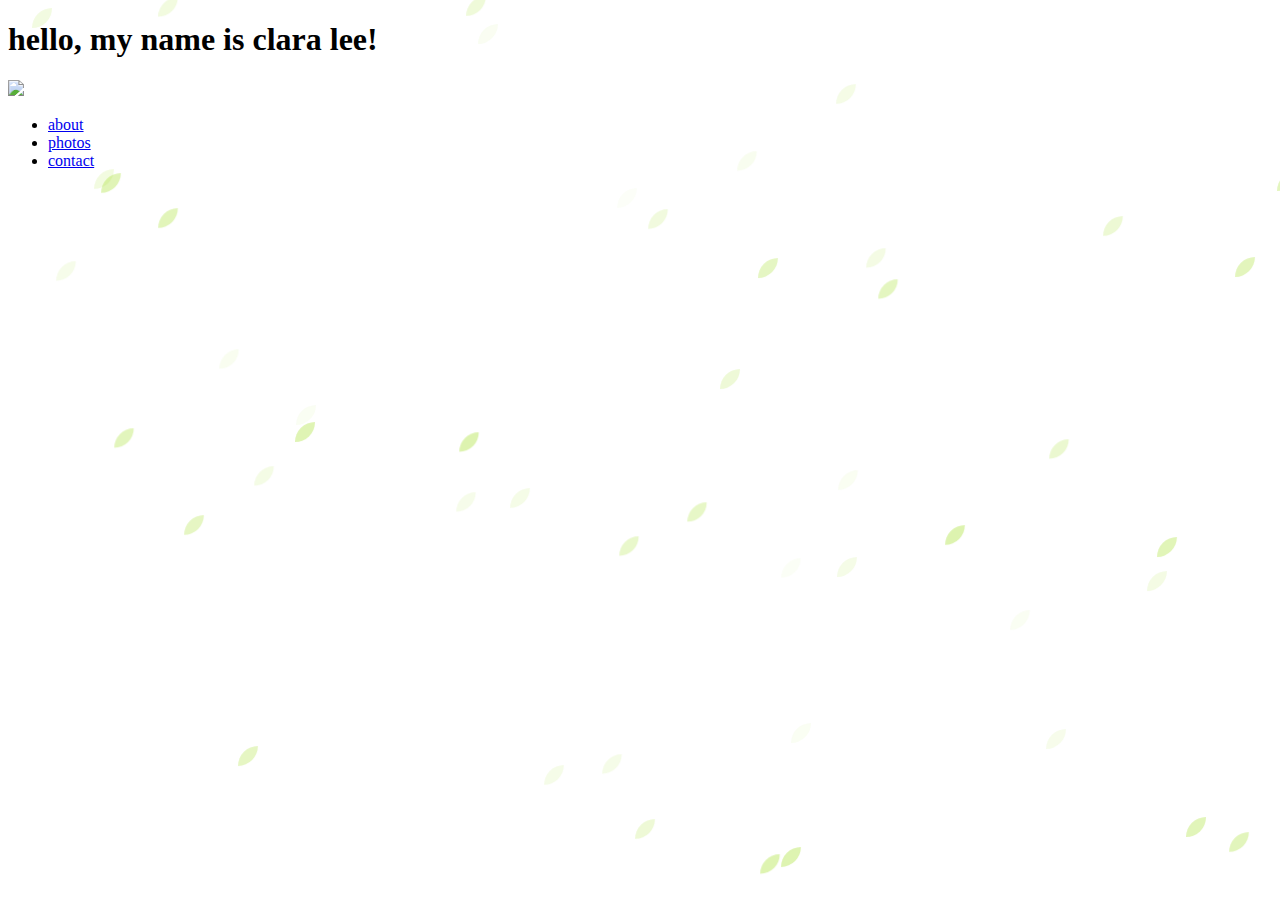
==== commit 81cbcfe7: "main pi??" ====
--- a/index.html
+++ b/index.html
@@ -1,183 +1,220 @@
 <!DOCTYPE html>
 <html>
 	<head>
-		<title>clara?</title>
-		<link rel ="stylesheet" type="text/css" href="styles.css"/>
+		<title>claz?</title>
+		<link rel ="stylesheet" type="text/css" href="assets/css/styles.css"/>
+		<script src="https://ajax.googleapis.com/ajax/libs/jquery/3.3.1/jquery.min.js"></script>
+		<script src="assets/js/script.js"></script>
+		<link href="https://fonts.googleapis.com/css?family=Caveat" rel="stylesheet">
 	</head>	
+	<body>
+		<div class="head">
+			<h1 id="intro">hello, my name is clara lee!</h1>
+			<div id="headshot">
+				<img id="main-pic" src="assets/img/main-pic.jpg">
+			</div>
+			<div class="navigate">
+				<ul>
+					<li class="nav-button">
+						<a  href="about.html">about</a>
+					</li>
+					<li class="nav-button" >
+						<a href="photos.html">photos</a>
+					</li>
+					<li class="nav-button">
+						<a  href="contact.html">contact</a>
+					</li>
+				</ul>
+			</div>
+		</div>
+		
+		
 
-	<body id="container">
-			
-			<div id="nav-tabs" class="nav-bar">
-					<a class = "selected" href = "" >Home</a>
-					<a href ="#about">About</a>
-					<a href="#updates">Updates</a>
-					<a href="#proj">Projects</a>
-					<a href="#contact">Contact</a>
-				<HR id="nav-align" WIDTH=100% color = #f4dcf7>
-			</div>	
+		<style>
+			#snowflakeContainer {
+				position: absolute;
+				left: 0px;
+				top: 0px;
+				display: none;
+			}
+			
+			.snowflake {
+				position: fixed;
+				/* background-color: rgb(57, 196, 44); */
+				user-select: none;
+				z-index: 1000;
+				pointer-events: none;
+				width: 20px; 
+				height: 20px;
+				background-color: #A0DE21; 
+				-moz-border-radius: 100px 0px;
+				-webkit-border-radius: 100px 0px;
+				border-radius: 100px 0px;
+								
+			}
+		</style>
+		
+		<div id="snowflakeContainer">
+			<span class="snowflake"></span>
+		</div>
+		
+		<script>
+			var snowflakes = [];
+			var browserWidth;
+			var browserHeight;
+			var numberOfSnowflakes = 50;
+			var resetPosition = false;
+			var enableAnimations = false;
+			var reduceMotionQuery = matchMedia("(prefers-reduced-motion)"); 
+			function setAccessibilityState() {
+				if (reduceMotionQuery.matches) {
+				enableAnimations = false;
+				} else { 
+				enableAnimations = true;
+				}
+			}
+			setAccessibilityState();
+			
+			reduceMotionQuery.addListener(setAccessibilityState);
+			function setup() {
+				if (enableAnimations) {
+				window.addEventListener("DOMContentLoaded", generateSnowflakes, false);
+				window.addEventListener("resize", setResetFlag, false);
+				}
+			}
+			setup();
 				
-
-			
-
-			<div id="header">
-				<h1> Clara Lee </h1>
-				
-			</div>
-
-
-			<HR width=100% color = #f4dcf7>
-
-			
-			<div id="content">
-
-				<section id="about">
-					<img src="img/new_hs.JPG" id="headshot" width="170px" alt="headshot"/>
-					<div id="under_const">
-						<h1>This website is under construction! It'll be back soon. </h1>
-					</div>
-					<div id = "ab-txt">
-						Hello! I am a third year at <em id="school"> UC Berkeley </em> studying <em id="major"> Computer Science </em> with a minor in <em id="german"> German </em>. I am interested in software engineering. In my free time, I enjoy <em id="rock-climb"> rock climbing </em> both indoors and out. You can access my r&eacute;sum&eacute; by clicking <a href="resume.pdf" id="resume" target="_blank">here!</a>
-						
-					</div>	
-					
-
-				</section>	
-				<!-- <HR width=100% color = #f4dcf7>
-				<section id="updates">
-					<h1 id="title">
-						What's going on in my life?
-					</h1>
-					<HR width=100% color = #f4dcf7>
-					<div id="photos">
-						<div id="photo_text">
-							<h2>
-								Recent Photos from my <a href="https://www.instagram.com/claritalalee/" id="ig_url">Instagram</a>
-							</h2>
-						</div>
-
-						<img src="img/beach.png" class="indi_pics" alt="beach photo" />
-						<img src="img/castle_self.jpg" class="indi_pics" alt="castle rock"/>
-						<img src="img/fourth.png" class="indi_pics" alt="fourth with friends"/>
-						
-						<img src="img/winery.jpg" class="indi_pics" alt="winery sunset"/> 
-
-					</div>
-					<HR width=100% color = #f4dcf7>
-					
-					<div id="post-txt">
-
-					<h3 id="head">Awkward Realities of Being a College Student with New Years Resolutions</h3>
-					<div id="post_info">
-					<h5 id="author"> written by clara lee | <em id="date">Posted on January 23, 2018</em> </h5>
-					</div>
-					
-					<p> It's been roughly one week since I posted about how I would do sunrise yoga every Monday, Wednesday, and Friday, and since then, I've gone to zero classes. ZERO. Here's the reality of things when classes start: your energy level is just so much lower than you would expect. I had planned everything in my schedule down to the hour, but hadn't planned for the lack of energy. I also hadn't planned for the fact that nobody sleeps at 10 PM. 
-					</p>
-					<p> So it's week two, and all I've done is try my hardest to at least go to bed before midnight, and to wake up before 7. So far, it's five for seven. I'm just hoping that this is just temporary because of the necessity for myself to get settled into class life and studying and working again. I'll try to keep vlogging and editing my vlogs though! </p>
-					
-
-					</div>
-					
-					<div id="post-txt">
-
-					<h3 id="head">New Year New Me: Sunrise Yoga</h3>
-					<div id="post_info">
-					<h5 id="author"> written by clara lee | <em id="date">Posted on January 13, 2018</em> </h5>
-					</div>
-					
-					<p> I used to rock climb a lot. Like, 4-5 times a week a lot. But after a semester off because of a rough schedule, I am finding it difficult to get back into it. I feel like I'm in a rut that I can't escape. It is so difficult to get back to something that is energy draining (and not to mention, difficult to access without a car) when taking difficult classes. I know that this semester will be almost equally hard and extremely important to my success at Berkeley, so I decided to take a break, instead of feeling guilty for not giving climbing enough time in my busy life. </p>
-
-					<p> As a replacement, though, I decided to get back into doing yoga regularly. Today was day one of this new resolution, and I woke up at 6:15 to  get to a 7 AM yoga class. I was mildly hungover from a night out with old friends, but as my sister kept telling me, "Yoga is the hangover cure." As the class went on, I could feel the remains of alcohol slowly sweating out of my system, and my limbs and body felt more in line with a healthy lifestyle. Very refreshing. </p>
-					<p> I'm really glad that my first day was a good experience, because it makes me want to continue practicing yoga. Classes start tomorrow, so I know that my morale and desire to do anything else outside of studying will be low. I need to make sure that I stay devoted to this new lifestyle! I'm excited for the end of this semester, already, just to look back and see how far I will have (hopefully) come. </p>
-
-					</div>
-
-
-					<div id="post-txt">
-
-					<h3 id="head">My experience with Tonsillectomy</h3>
-					<div id="post_info">
-					<h5 id="author"> written by clara lee | <em id="date">Posted on January 5, 2018</em> </h5>
-					</div>
-					
-					<p> This winter break has been by far the most painful. I arrived in San Diego, spent three days with my family and friends, and got a tonsillectomy. I had scheduled this appointment back in July in a hurry to get it done, to get my tonsils out for good. 
-					</p>
-					<p> I had been struggling with tonsillitis, as well as trouble breathing, for a couple years, and decided that I had to finally do something about it. 
-					</p>
-					<p> December 19th came around quickly, and I went in for the quick surgery. As fast as the surgery was (roughly 20 minutes), I ended up recovering for two-three weeks before I could comfortably swallow again. 
-					</p>
-					<p> The first 11 days were the worst. I couldn't drink water or eat because of the pain, resulting in a weight loss of 10 pounds. I was on a combination of narcotics and acetaminophen during that time, as well as Aleve to aid with ear pain (turns out your ears are connected to the tendons around your tonsils...), for 11 days. I would take the pills every 4-6 hours, and wake up in searing pain if I exceeded that time frame. 
-					</p>
-					<p> I was bed ridden from the drowsy side effects that come with such medications, causing my legs (and overall body) to weaken and lose muscle. </p>
-					<p>After 10 days, my parents took me to a Korean hospital, where I got two bags of IV fluids and nutrients (honestly, not really sure what they pumped into me), and I emerged alive and new. I could finally swallow and talk, and began my quick ascent into the world of food and water. It was pretty awesome and incredible. 
-					 </p>
-					 <p> After getting off of the narcotics on day 13, I was able to drive around and try to live up the rest of my winter break, despite my lack of energy, muscles to walk around with, and voice. I slowly began eating the foods I had wanted to eat when bedridden (when I had watched every single Tasty video that exists...). 
-					 </p>
-					 <p> Now that I'm almost completely healed, I have met up with friends, eaten food (albeit only a little, considering my shrunken stomach), and successfully slept without waking up from lack of breath. I'm hoping that as the days go on, the horrible aftermath of the surgery will be worth the pain. 
-					 </p>
-					 <p> I definitely do not recommend getting the surgery when you don't have a lot of time to just be dead, because functioning when on all the medication, and when lacking actual energy, is near impossible. Good luck to anyone out there who needs to get the surgery...I'm sure it'll be worth it in the end.
-					 </p> 
-					 <p> Edit January 31: I talked to my friend who got his tonsils removed, and turns out that he could eat and speak by day two of recovery...Maybe my body is just strangely weak at recovering. Huh. 
-					</div>
-				</section>
-
-				<HR width=100% color = #f4dcf7>
-
-				<section id="proj">
-					<h1 id="proj_title"> Projects that I have worked on:</h1>
-					<div id="gitlet">
-						<h3 class="proj_subtit"> Gitlet: UC Berkeley, Data Structures (CS61B) | <em id="date"> July 2017 </em></h3>
-						<div id="proj_cont">
-							<div id="git_txt">
-								In this project, I worked in a team of four during a Data Structures course to build a simplified version of Github using Java. We created a program to keep track of merge conflics, deleted files, and changed files. Access the project specifications by clicking <a href="http://www.cs61bl.org/su17/materials/proj/proj2/proj2.html" id="git_link" target="_blank" >here!</a>
-							</div>
-						</div>
-					</div>
-					<div id="website">
-						<h3 class="proj_subtit"> Personal Website | <em id="date"> January 2018 </em></h3>
-						<div id="web_proj">
-							Over winter break, after recovering from my tonsillectomy, I devoted time to learning HTML and CSS in order to create my own personal website. It is a work in progress, but a small foundation for learning more about web development. 
-						</div>
-					</div>
-					
-					
-					
-				</section>
-
-			</div>
-			<HR width=100% color = #f4dcf7>
-			<section id="contact"> -->
-			<div id="contact-info">		
-					<div id="main_contact"> reach out to me! </div>
-					
-					<div class="con_title"> Email: </div>
-						<div class="con_det">
-							<a href="mailto:wclaralee@berkeley.edu" target="_blank">wclaralee [at] berkeley.edu</a>
-						</div>
-					<div class="con_title"> LinkedIn: </div>
-						<div class="con_det">
-							<a href="https://www.linkedin.com/in/wclaralee/" target="_blank"> @wclaralee</a>
-						</div>
-					<div class="con_title"> Github: </div>
-						<div class="con_det">
-							<a href="https://github.com/wclaralee" target="_blank"> @wclaralee</a>
-						</div>
-					<div class="con_title"> R&eacute;sum&eacute;</div>
-						<div class="con_det">
-							<a href="resume.pdf" target="_blank">[pdf]</a>
-						</div>
-
-
-				
-				
-			</div>
-		</section>
-			<HR width=100% color = #f4dcf7>
-			<div id="footer">
-				Copyright &copy; 2017 Clara Lee
-			</div>
-
-		
+				//
+				// Constructor for our Snowflake object
+				//
+			function Snowflake(element, speed, xPos, yPos) {
+				// set initial snowflake properties
+				this.element = element;
+				this.speed = speed;
+				this.xPos = xPos;
+				this.yPos = yPos;
+				this.scale = 1;
+			
+				// declare variables used for snowflake's motion
+				this.counter = 0;
+				this.sign = Math.random() < 0.5 ? 1 : -1;
+			
+				// setting an initial opacity and size for our snowflake
+				this.element.style.opacity = (.1 + Math.random()) / 3;
+			}
+			  
+				//
+				// The function responsible for actually moving our snowflake
+				//
+			Snowflake.prototype.update = function () {
+				// using some trigonometry to determine our x and y position
+				this.counter += this.speed / 5000;
+				this.xPos += this.sign * this.speed * Math.cos(this.counter) / 40;
+				this.yPos += Math.sin(this.counter) / 40 + this.speed / 30;
+				this.scale = .5 + Math.abs(10 * Math.cos(this.counter) / 20);
+			
+				// setting our snowflake's position
+				setTransform(Math.round(this.xPos), Math.round(this.yPos), this.scale, this.element);
+			
+				// if snowflake goes below the browser window, move it back to the top
+				if (this.yPos > browserHeight) {
+				this.yPos = -50;
+				}
+			}
+			  
+				//
+				// A performant way to set your snowflake's position and size
+				//
+			function setTransform(xPos, yPos, scale, el) {
+				el.style.transform = `translate3d(${xPos}px, ${yPos}px, 0) scale(${scale}, ${scale})`;
+			}
+			
+			//
+			// The function responsible for creating the snowflake
+			//
+			function generateSnowflakes() {
+			
+				// get our snowflake element from the DOM and store it
+				var originalSnowflake = document.querySelector(".snowflake");
+			
+				// access our snowflake element's parent container
+				var snowflakeContainer = originalSnowflake.parentNode;
+				snowflakeContainer.style.display = "block";
+			
+				// get our browser's size
+				browserWidth = document.documentElement.clientWidth;
+				browserHeight = document.documentElement.clientHeight;
+			
+				// create each individual snowflake
+				for (var i = 0; i < numberOfSnowflakes; i++) {
+			  
+					// clone our original snowflake and add it to snowflakeContainer
+					var snowflakeClone = originalSnowflake.cloneNode(true);
+					snowflakeContainer.appendChild(snowflakeClone);
+			  
+					// set our snowflake's initial position and related properties
+					var initialXPos = getPosition(50, browserWidth);
+					var initialYPos = getPosition(50, browserHeight);
+					var speed = 5 + Math.random() * 40;
+			  
+					// create our Snowflake object
+					var snowflakeObject = new Snowflake(snowflakeClone,
+					  speed,
+					  initialXPos,
+					  initialYPos);
+					snowflakes.push(snowflakeObject);
+				  }
+			  
+				  // remove the original snowflake because we no longer need it visible
+				  snowflakeContainer.removeChild(originalSnowflake);
+			  
+				  moveSnowflakes();
+				}
+			  
+				//
+				// Responsible for moving each snowflake by calling its update function
+				//
+				function moveSnowflakes() {
+			  
+				  if (enableAnimations) {
+					for (var i = 0; i < snowflakes.length; i++) {
+					  var snowflake = snowflakes[i];
+					  snowflake.update();
+					}      
+				  }
+			  
+				  // Reset the position of all the snowflakes to a new value
+				  if (resetPosition) {
+					browserWidth = document.documentElement.clientWidth;
+					browserHeight = document.documentElement.clientHeight;
+			  
+					for (var i = 0; i < snowflakes.length; i++) {
+					  var snowflake = snowflakes[i];
+			  
+					  snowflake.xPos = getPosition(50, browserWidth);
+					  snowflake.yPos = getPosition(50, browserHeight);
+					}
+			  
+					resetPosition = false;
+				  }
+			  
+				  requestAnimationFrame(moveSnowflakes);
+				}
+			  
+				//
+				// This function returns a number between (maximum - offset) and (maximum + offset)
+				//
+				function getPosition(offset, size) {
+				  return Math.round(-1 * offset + Math.random() * (size + 2 * offset));
+				}
+			  
+				//
+				// Trigger a reset of all the snowflakes' positions
+				//
+				function setResetFlag(e) {
+				  resetPosition = true;
+				}
+			  </script>
 	</body>
 		
 </html>
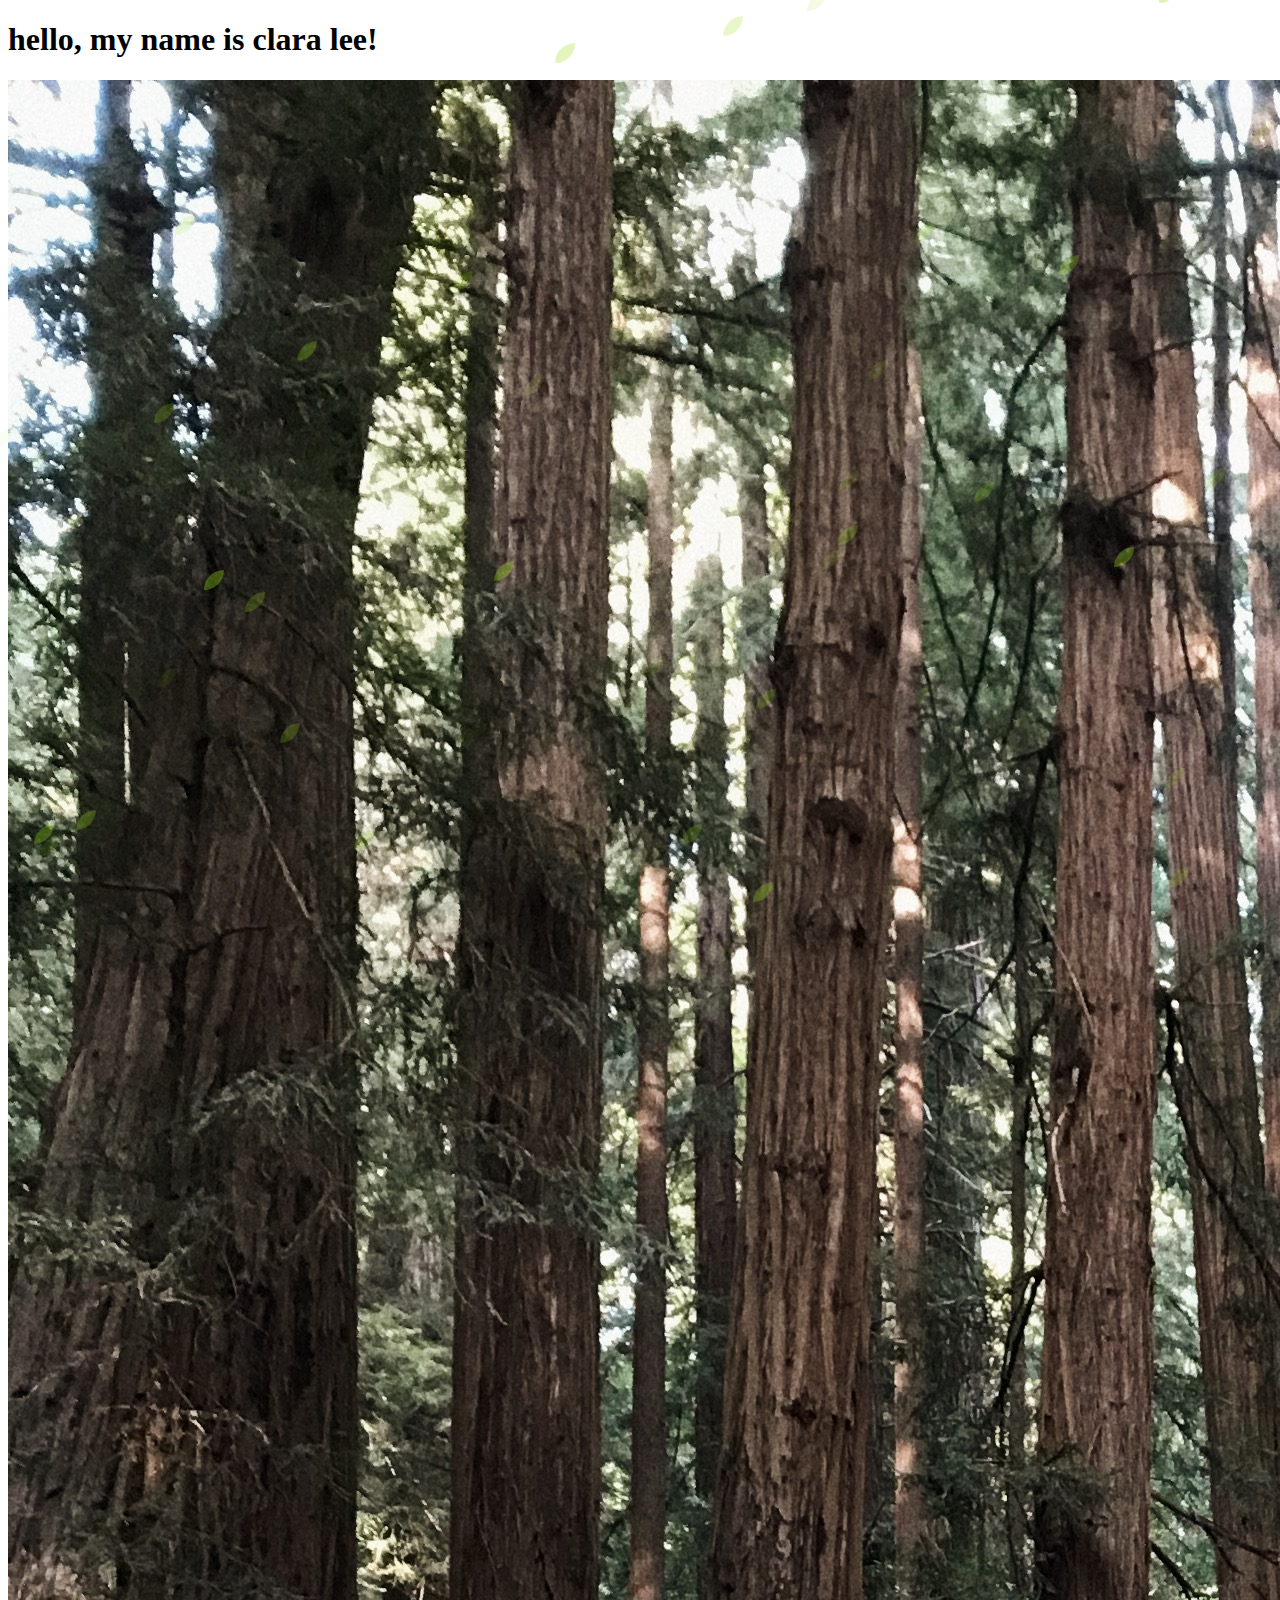
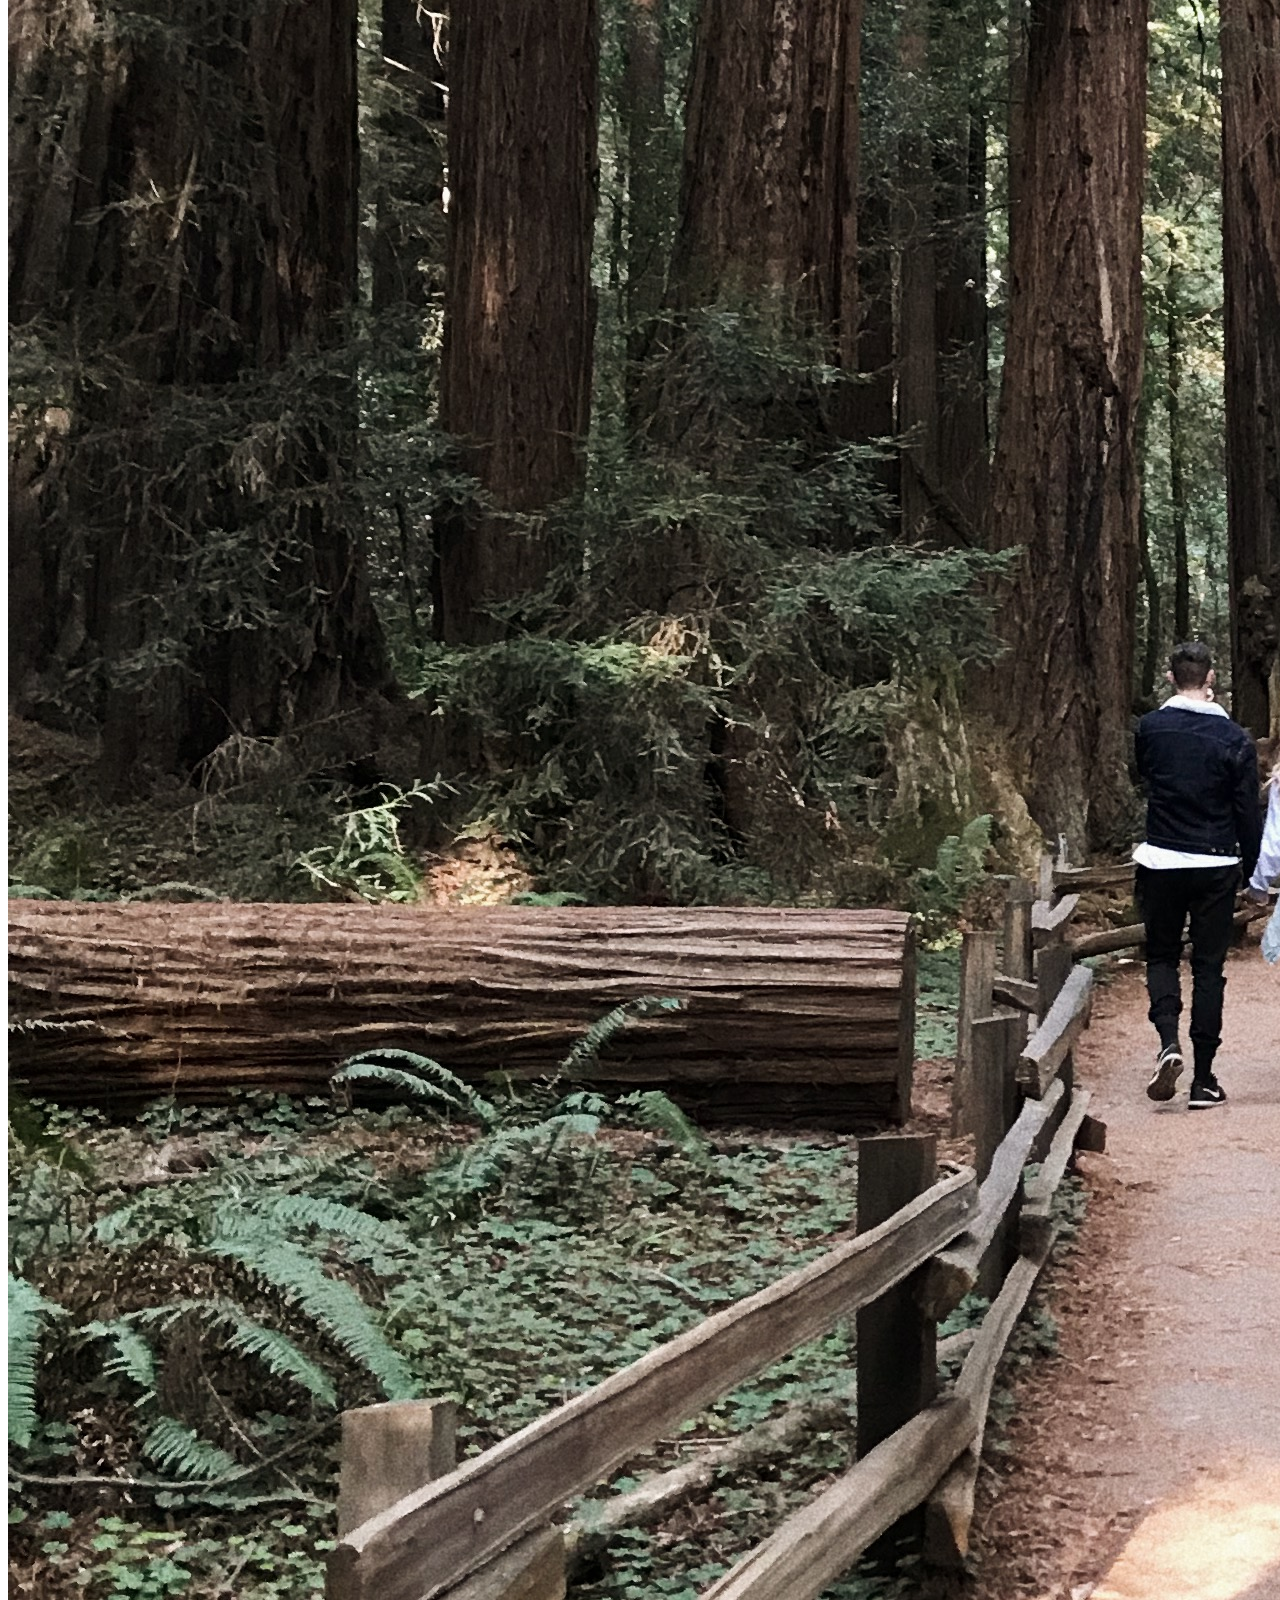
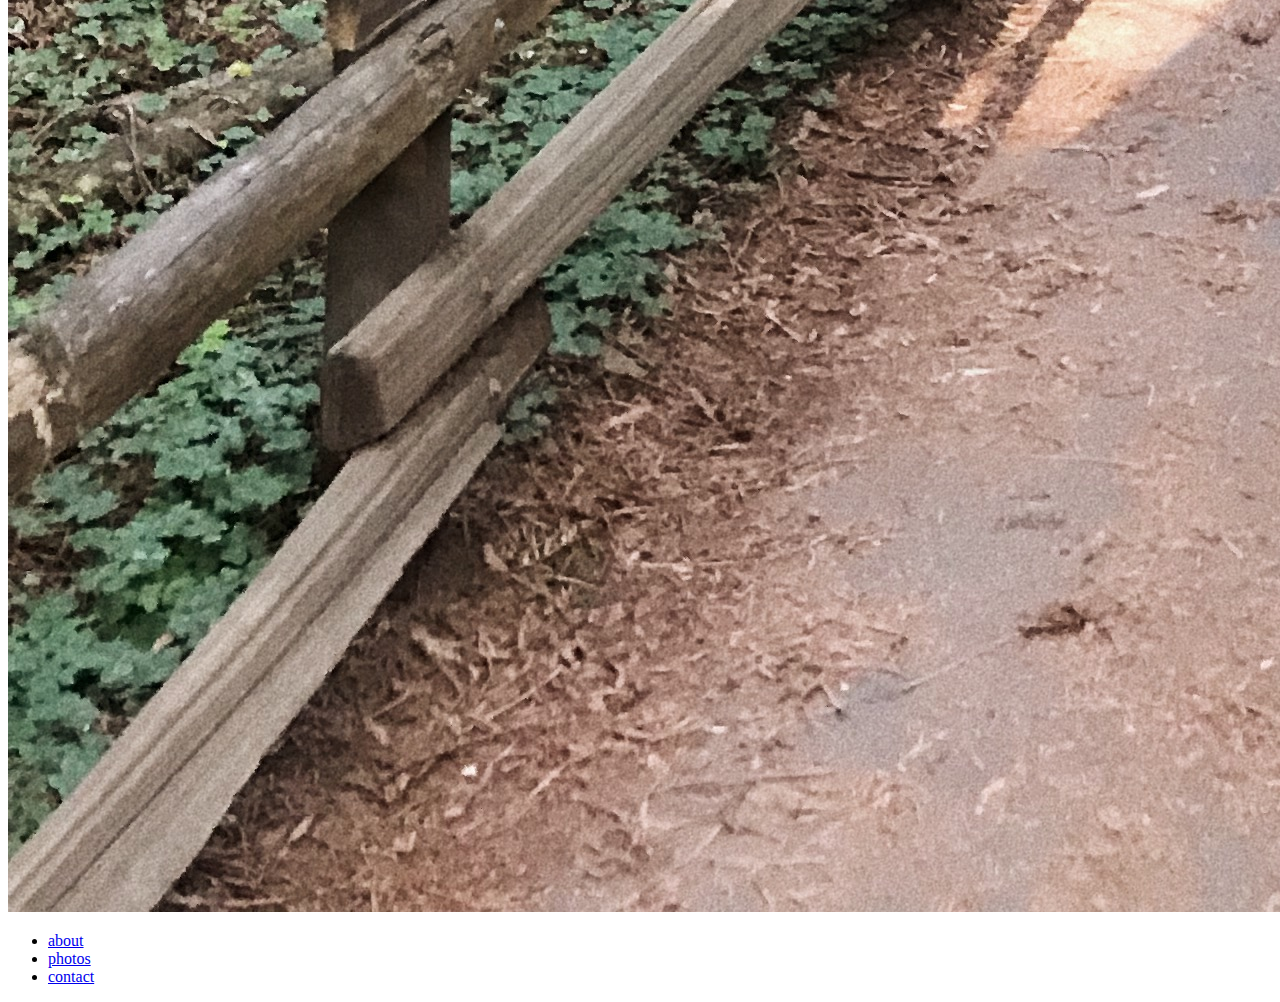
==== commit e68f1e21: "main pi??" ====
--- a/index.html
+++ b/index.html
@@ -11,7 +11,7 @@
 		<div class="head">
 			<h1 id="intro">hello, my name is clara lee!</h1>
 			<div id="headshot">
-				<img id="main-pic" src="assets/img/main-pic.jpg">
+				<img id="main-pic" src="assets/img/main-pic.JPG">
 			</div>
 			<div class="navigate">
 				<ul>
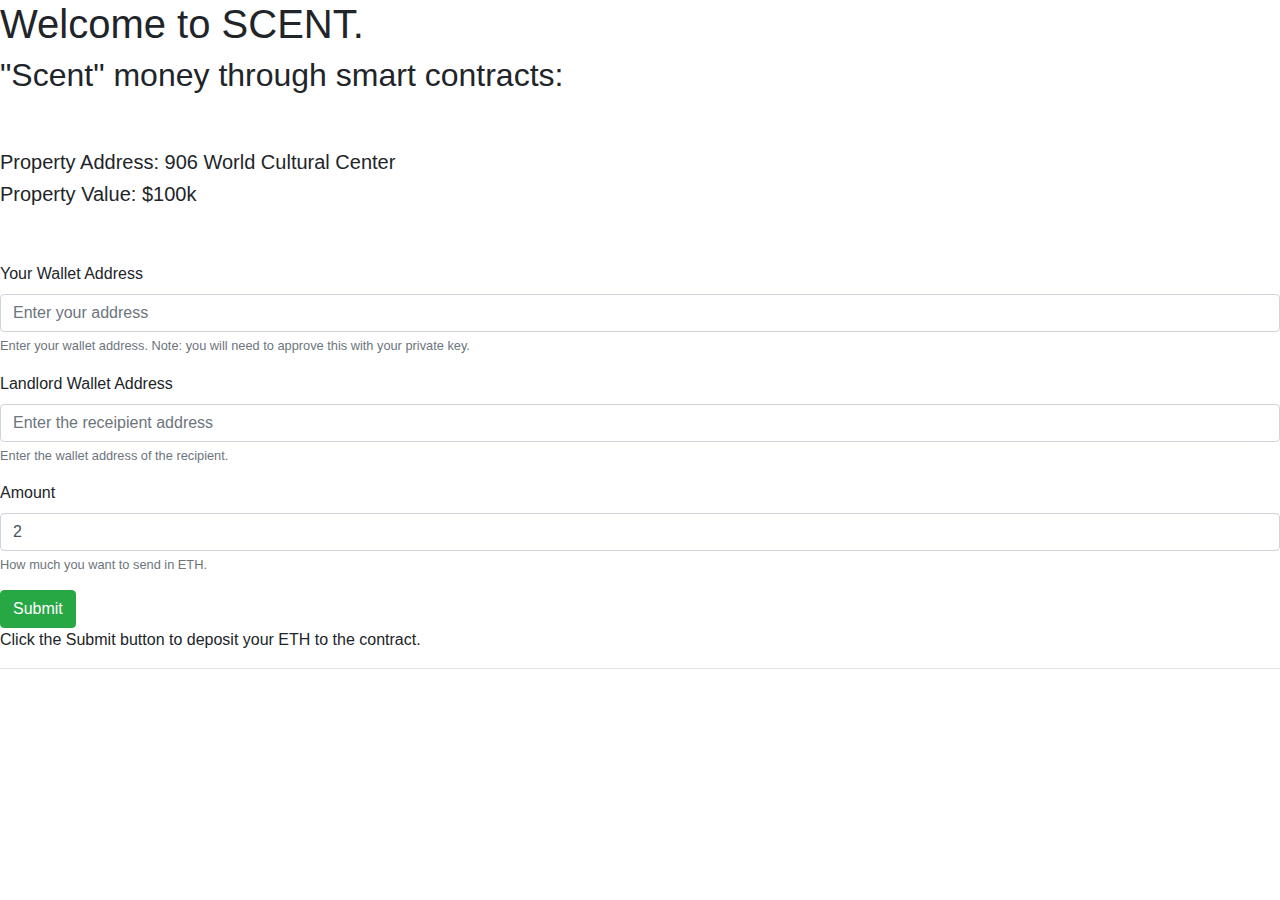
==== commit 443c1a73: "index.html for IEOR CLASS" ====
--- a/index.html
+++ b/index.html
@@ -1,220 +1,261 @@
-<!DOCTYPE html>
-<html>
-	<head>
-		<title>claz?</title>
-		<link rel ="stylesheet" type="text/css" href="assets/css/styles.css"/>
-		<script src="https://ajax.googleapis.com/ajax/libs/jquery/3.3.1/jquery.min.js"></script>
-		<script src="assets/js/script.js"></script>
-		<link href="https://fonts.googleapis.com/css?family=Caveat" rel="stylesheet">
-	</head>	
-	<body>
-		<div class="head">
-			<h1 id="intro">hello, my name is clara lee!</h1>
-			<div id="headshot">
-				<img id="main-pic" src="assets/img/main-pic.JPG">
-			</div>
-			<div class="navigate">
-				<ul>
-					<li class="nav-button">
-						<a  href="about.html">about</a>
-					</li>
-					<li class="nav-button" >
-						<a href="photos.html">photos</a>
-					</li>
-					<li class="nav-button">
-						<a  href="contact.html">contact</a>
-					</li>
-				</ul>
-			</div>
-		</div>
-		
-		
-
-		<style>
-			#snowflakeContainer {
-				position: absolute;
-				left: 0px;
-				top: 0px;
-				display: none;
-			}
-			
-			.snowflake {
-				position: fixed;
-				/* background-color: rgb(57, 196, 44); */
-				user-select: none;
-				z-index: 1000;
-				pointer-events: none;
-				width: 20px; 
-				height: 20px;
-				background-color: #A0DE21; 
-				-moz-border-radius: 100px 0px;
-				-webkit-border-radius: 100px 0px;
-				border-radius: 100px 0px;
-								
-			}
-		</style>
-		
-		<div id="snowflakeContainer">
-			<span class="snowflake"></span>
-		</div>
-		
-		<script>
-			var snowflakes = [];
-			var browserWidth;
-			var browserHeight;
-			var numberOfSnowflakes = 50;
-			var resetPosition = false;
-			var enableAnimations = false;
-			var reduceMotionQuery = matchMedia("(prefers-reduced-motion)"); 
-			function setAccessibilityState() {
-				if (reduceMotionQuery.matches) {
-				enableAnimations = false;
-				} else { 
-				enableAnimations = true;
-				}
-			}
-			setAccessibilityState();
-			
-			reduceMotionQuery.addListener(setAccessibilityState);
-			function setup() {
-				if (enableAnimations) {
-				window.addEventListener("DOMContentLoaded", generateSnowflakes, false);
-				window.addEventListener("resize", setResetFlag, false);
-				}
-			}
-			setup();
-				
-				//
-				// Constructor for our Snowflake object
-				//
-			function Snowflake(element, speed, xPos, yPos) {
-				// set initial snowflake properties
-				this.element = element;
-				this.speed = speed;
-				this.xPos = xPos;
-				this.yPos = yPos;
-				this.scale = 1;
-			
-				// declare variables used for snowflake's motion
-				this.counter = 0;
-				this.sign = Math.random() < 0.5 ? 1 : -1;
-			
-				// setting an initial opacity and size for our snowflake
-				this.element.style.opacity = (.1 + Math.random()) / 3;
-			}
-			  
-				//
-				// The function responsible for actually moving our snowflake
-				//
-			Snowflake.prototype.update = function () {
-				// using some trigonometry to determine our x and y position
-				this.counter += this.speed / 5000;
-				this.xPos += this.sign * this.speed * Math.cos(this.counter) / 40;
-				this.yPos += Math.sin(this.counter) / 40 + this.speed / 30;
-				this.scale = .5 + Math.abs(10 * Math.cos(this.counter) / 20);
-			
-				// setting our snowflake's position
-				setTransform(Math.round(this.xPos), Math.round(this.yPos), this.scale, this.element);
-			
-				// if snowflake goes below the browser window, move it back to the top
-				if (this.yPos > browserHeight) {
-				this.yPos = -50;
-				}
-			}
-			  
-				//
-				// A performant way to set your snowflake's position and size
-				//
-			function setTransform(xPos, yPos, scale, el) {
-				el.style.transform = `translate3d(${xPos}px, ${yPos}px, 0) scale(${scale}, ${scale})`;
-			}
-			
-			//
-			// The function responsible for creating the snowflake
-			//
-			function generateSnowflakes() {
-			
-				// get our snowflake element from the DOM and store it
-				var originalSnowflake = document.querySelector(".snowflake");
-			
-				// access our snowflake element's parent container
-				var snowflakeContainer = originalSnowflake.parentNode;
-				snowflakeContainer.style.display = "block";
-			
-				// get our browser's size
-				browserWidth = document.documentElement.clientWidth;
-				browserHeight = document.documentElement.clientHeight;
-			
-				// create each individual snowflake
-				for (var i = 0; i < numberOfSnowflakes; i++) {
-			  
-					// clone our original snowflake and add it to snowflakeContainer
-					var snowflakeClone = originalSnowflake.cloneNode(true);
-					snowflakeContainer.appendChild(snowflakeClone);
-			  
-					// set our snowflake's initial position and related properties
-					var initialXPos = getPosition(50, browserWidth);
-					var initialYPos = getPosition(50, browserHeight);
-					var speed = 5 + Math.random() * 40;
-			  
-					// create our Snowflake object
-					var snowflakeObject = new Snowflake(snowflakeClone,
-					  speed,
-					  initialXPos,
-					  initialYPos);
-					snowflakes.push(snowflakeObject);
-				  }
-			  
-				  // remove the original snowflake because we no longer need it visible
-				  snowflakeContainer.removeChild(originalSnowflake);
-			  
-				  moveSnowflakes();
-				}
-			  
-				//
-				// Responsible for moving each snowflake by calling its update function
-				//
-				function moveSnowflakes() {
-			  
-				  if (enableAnimations) {
-					for (var i = 0; i < snowflakes.length; i++) {
-					  var snowflake = snowflakes[i];
-					  snowflake.update();
-					}      
-				  }
-			  
-				  // Reset the position of all the snowflakes to a new value
-				  if (resetPosition) {
-					browserWidth = document.documentElement.clientWidth;
-					browserHeight = document.documentElement.clientHeight;
-			  
-					for (var i = 0; i < snowflakes.length; i++) {
-					  var snowflake = snowflakes[i];
-			  
-					  snowflake.xPos = getPosition(50, browserWidth);
-					  snowflake.yPos = getPosition(50, browserHeight);
-					}
-			  
-					resetPosition = false;
-				  }
-			  
-				  requestAnimationFrame(moveSnowflakes);
-				}
-			  
-				//
-				// This function returns a number between (maximum - offset) and (maximum + offset)
-				//
-				function getPosition(offset, size) {
-				  return Math.round(-1 * offset + Math.random() * (size + 2 * offset));
-				}
-			  
-				//
-				// Trigger a reset of all the snowflakes' positions
-				//
-				function setResetFlag(e) {
-				  resetPosition = true;
-				}
-			  </script>
-	</body>
-		
+<!doctype html>
+<html lang="en">
+  <head>
+    <!-- Required meta tags -->
+    <meta charset="utf-8">
+    <meta name="viewport" content="width=device-width, initial-scale=1, shrink-to-fit=no">
+
+    <!-- Bootstrap CSS -->
+    <link rel="stylesheet" href="https://maxcdn.bootstrapcdn.com/bootstrap/4.0.0/css/bootstrap.min.css" integrity="sha384-Gn5384xqQ1aoWXA+058RXPxPg6fy4IWvTNh0E263XmFcJlSAwiGgFAW/dAiS6JXm" crossorigin="anonymous">
+    <link rel="stylesheet" href="custom.css">
+    <title>Our little escrow Dapp</title>
+  </head>
+  <body>
+    <h1>Welcome to SCENT.</h1>
+
+    <h2>"Scent" money through smart contracts:</h2>
+    <br> </br>
+    <h5>Property Address: 906 World Cultural Center </h5>
+    <h5>Property Value: $100k </h5>
+    <br> </br>
+    <form id="contract-form">
+      <div class="form-group">
+        <label for="Sender Address">Your Wallet Address</label>
+        <input value="" type="text" class="form-control" id="fromAddress" aria-describedby="fromAddressHelp" placeholder="Enter your address" required="true">
+        <small id="fromAddressHelp" class="form-text text-muted">Enter your wallet address. Note: you will need to approve this with your private key.</small>
+      </div>
+
+      <!--
+      <div class="form-group">
+        <label for="Sender Address">Sender ETH Address</label>
+        <input value="" type="text" class="form-control" id="fromAddress1" aria-describedby="fromAddressHelp" placeholder="Enter your address" required="true">
+        <small id="fromAddressHelp" class="form-text text-muted">Enter your wallet address. Note: you will need to approve this with your private key.</small>
+      </div>
+    -->
+
+
+
+
+
+        <div class="form-group">
+          <label for="Receiver Address">Landlord Wallet Address</label>
+          <input value="" type="text" class="form-control" id="toAddress" aria-describedby="toAddressHelp" placeholder="Enter the receipient address" required="true">
+          <small id="toAddressHelp" class="form-text text-muted">Enter the wallet address of the recipient.</small>
+        </div>
+
+          <div class="form-group">
+            <label for="Amount">Amount</label>
+            <input value="2" type="text" class="form-control" id="amount" aria-describedby="amountHelp" placeholder="Amount to send in ETH" required="true">
+            <small id="amountHelp" class="form-text text-muted">How much you want to send in ETH.</small>
+          </div>
+
+          <!--
+          <div class="form-group">
+            <label for="Amount">Amount</label>
+            <input value="2" type="text" class="form-control" id="amount1" aria-describedby="amountHelp" placeholder="Amount to send in ETH" required="true">
+            <small id="amountHelp" class="form-text text-muted">How much you want to send in ETH.</small>
+          </div>
+        -->
+
+      <button type="submit" class="btn btn-success">Submit</button>
+      <!-- <button type="submit" class="btn btn-success" onclick = "sub2()">Submit2</button> -->
+
+      <div id="deposit-result">Click the Submit button to deposit your ETH to the contract.</div>
+    </form>
+    <hr>
+    <!--<h2>Balance:</h2>
+    <form id="get-balance-form">
+      <button type="submit" class="btn btn-success">Get Balance</button>
+      <div id="the-balance">Click Button to get the current contract balance.</div>
+    </form>
+    <h2>Approver:</h2>
+    <form id="approver-form">
+      <button type="submit" class="btn btn-success">Get Approver</button>
+      <div id="approver-display">Click Button to get the address of the approver.</div>
+    </form>
+
+    <form id="approve-form">
+      <button type="submit" class="btn btn-success">Approve Transaction</button>
+      <div id="approval-display">Click the button to approve the transaction.</div>
+    </form>
+-->
+
+    <!-- Optional JavaScript -->
+    <!-- jQuery first, then Popper.js, then Bootstrap JS -->
+    <script src="web3.min.js"></script>
+    <script src="contractAbi.js"></script>
+    <script src="https://code.jquery.com/jquery-3.2.1.slim.min.js" integrity="sha384-KJ3o2DKtIkvYIK3UENzmM7KCkRr/rE9/Qpg6aAZGJwFDMVNA/GpGFF93hXpG5KkN" crossorigin="anonymous"></script>
+    <script src="https://cdnjs.cloudflare.com/ajax/libs/popper.js/1.12.9/umd/popper.min.js" integrity="sha384-ApNbgh9B+Y1QKtv3Rn7W3mgPxhU9K/ScQsAP7hUibX39j7fakFPskvXusvfa0b4Q" crossorigin="anonymous"></script>
+    <script src="https://maxcdn.bootstrapcdn.com/bootstrap/4.0.0/js/bootstrap.min.js" integrity="sha384-JZR6Spejh4U02d8jOt6vLEHfe/JQGiRRSQQxSfFWpi1MquVdAyjUar5+76PVCmYl" crossorigin="anonymous"></script>
+
+    <script>
+    var contractAddress = '0x9c34676A0fD5b056317282000Bc15db5104134dD';
+    if ( typeof web3 != 'undefined') {
+      web3 = new Web3(web3.currentProvider);
+    } else {
+      web3 = new Web3(new Web3.providers.HttpProvider("http://localhost:9545"));
+    }
+
+    var version = web3.version;
+    console.log("using web3 version: " + version);
+
+    var ApprovalContract = new web3.eth.Contract(abi, contractAddress);
+
+    var ApprovalContract1 = new web3.eth.Contract(abi, contractAddress);
+
+
+
+
+    console.log(ApprovalContract);
+    /*
+    function sub1 (){
+      $('#contract-form').submit(function() {
+        event.preventDefault();
+        var fromAddress = $('#fromAddress').val();
+        var toAddress = $('#toAddress').val();
+        var amount = $('#amount').val();
+        if (web3.utils.isAddress(fromAddress) != true) {
+          alert('You did not enter a correct ethereum address for the sender address.');
+          return;
+        }
+        if (web3.utils.isAddress(toAddress) != true) {
+          alert('You did not enter a correct ethereum address for the recipient address.');
+          return;
+        }
+        if (amount == 0) {
+          alert('You must send more than 0 ETH.');
+          return;
+        }
+
+
+
+      ApprovalContract.methods.deposit(toAddress).send({from: fromAddress, gas: 100000, value: web3.utils.toWei(amount,'ether')},
+        function(error, result) {
+          if (error) {
+            console.log('error: ' + error);
+              $('#deposit-result').html('Error: ' + error);
+          } else {
+            $('#deposit-result').html('Success TX: <b>' + result + '</b>');
+          }
+        })
+    });
+  }
+
+    function sub2 (){
+      $('#contract-form').submit(function() {
+        event.preventDefault();
+        var fromAddress1 = $('#fromAddress1').val();
+        var toAddress = $('#toAddress').val();
+        var amount1 = $('#amount').val();
+        if (web3.utils.isAddress(fromAddress1) != true) {
+          alert('You did not enter a correct ethereum address for the sender address.');
+          return;
+        }
+        if (web3.utils.isAddress(toAddress) != true) {
+          alert('You did not enter a correct ethereum address for the recipient address.');
+          return;
+        }
+        if (amount1 == 0) {
+          alert('You must send more than 0 ETH.');
+          return;
+        }
+
+
+
+      ApprovalContract1.methods.deposit(toAddress).send({from: fromAddress1, gas: 100000, value: web3.utils.toWei(amount,'ether')},
+        function(error, result) {
+          if (error) {
+            console.log('error: ' + error);
+              $('#deposit-result').html('Error: ' + error);
+          } else {
+            $('#deposit-result').html('Success TX: <b>' + result + '</b>');
+          }
+        })
+    });
+  }
+  */
+
+
+    $('#contract-form').submit(function() {
+      event.preventDefault();
+      var fromAddress = $('#fromAddress').val();
+      var toAddress = $('#toAddress').val();
+      var amount = $('#amount').val();
+      if (web3.utils.isAddress(fromAddress) != true) {
+        alert('You did not enter a correct ethereum address for the sender address.');
+        return;
+      }
+      if (web3.utils.isAddress(toAddress) != true) {
+        alert('You did not enter a correct ethereum address for the recipient address.');
+        return;
+      }
+      if (amount == 0) {
+        alert('You must send more than 0 ETH.');
+        return;
+      }
+
+
+
+    ApprovalContract.methods.deposit(toAddress).send({from: fromAddress, gas: 100000, value: web3.utils.toWei(amount,'ether')},
+      function(error, result) {
+        if (error) {
+          console.log('error: ' + error);
+            $('#deposit-result').html('Error: ' + error);
+        } else {
+          $('#deposit-result').html('Success TX: <b>' + result + '</b>');
+        }
+      })
+  });
+
+
+
+
+
+    $('#get-balance-form').submit(function() {
+      event.preventDefault();
+
+      web3.eth.getBalance(contractAddress,
+        function(error, result) {
+          if (error) {
+            console.log('error: ' + error);
+          } else {
+            console.log('balance:' + result);
+            $('#the-balance').html('<b>Current Balance:</b> ' + web3.utils.fromWei(result));
+          }
+        });
+    });
+
+
+        $('#approve-form').submit(function() {
+          event.preventDefault();
+
+          ApprovalContract.methods.approve().call({from: '0x9c34676A0fD5b056317282000Bc15db5104134dD', gas: 100000},
+              function(error, result) {
+                if (error) {
+                  console.log('error: ' + error);
+                }
+                else {
+                  console.log('result: ' + JSON.stringify(result));
+                  $('#approval-display').html('Transaction Approved. TX: <b>' + result + '</b>');
+                }
+              });
+        });
+        $('#approver-form').submit(function() {
+          event.preventDefault();
+
+          ApprovalContract.methods.viewApprover().call(
+              function(error, result) {
+                if (error) {
+                  console.log('error: ' + error);
+                }
+                else {
+                  console.log('result: ' + JSON.stringify(result));
+                  $('#approver-display').html('Approver Address: <b>' + result + '</b>');
+                }
+              });
+        });
+
+    </script>
+
+    </body>
 </html>
